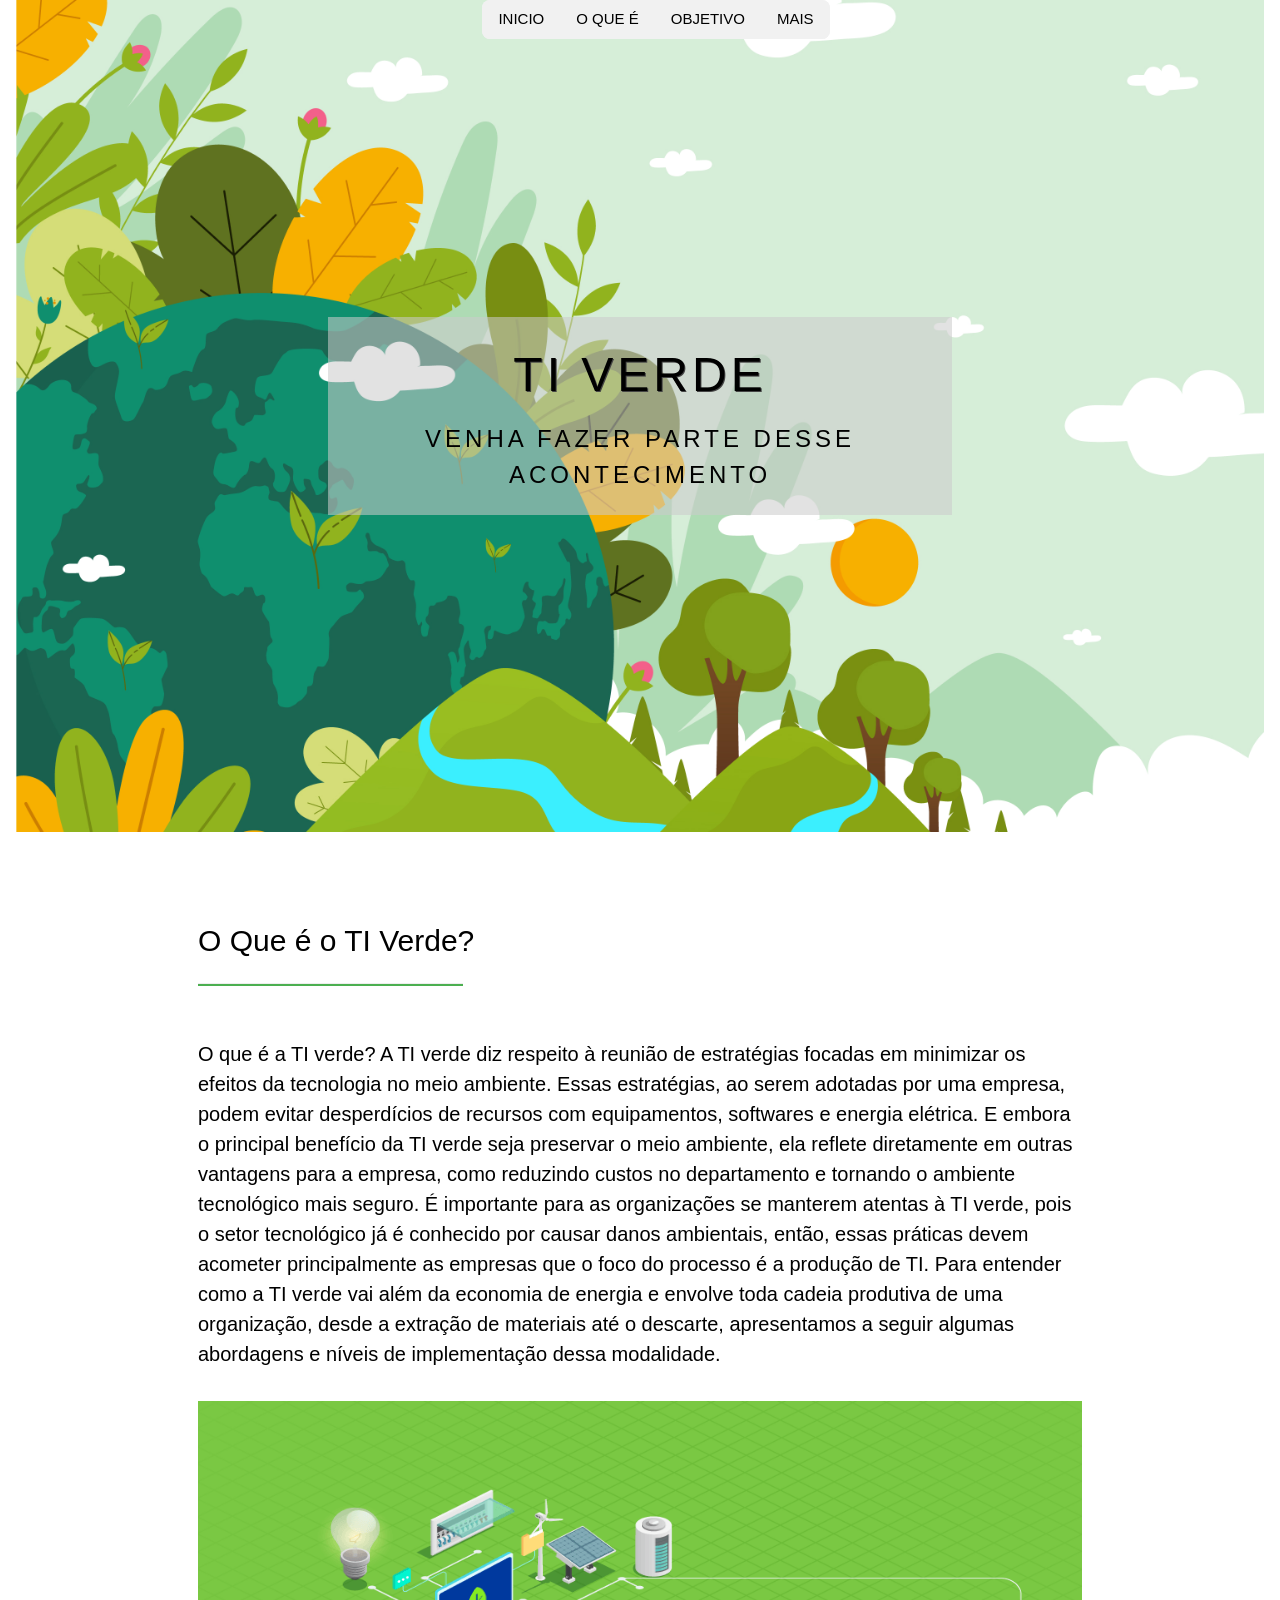
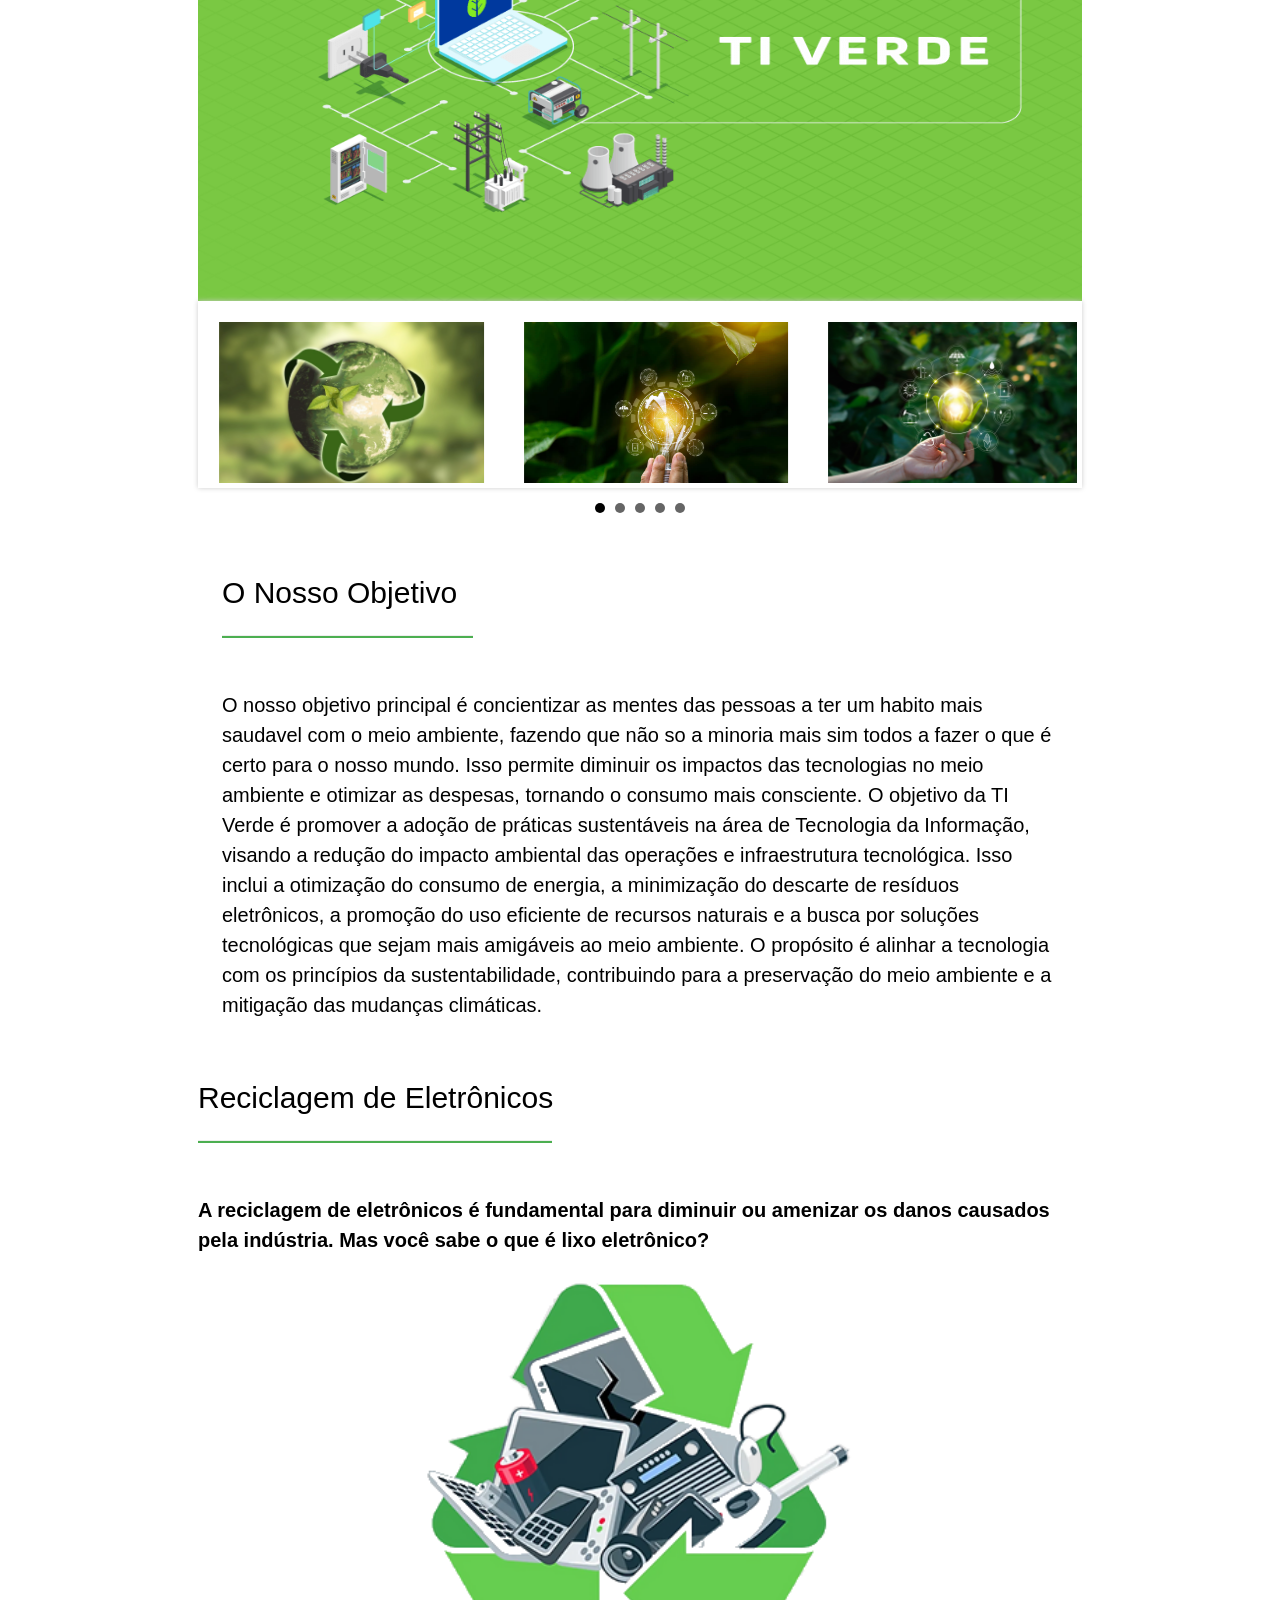
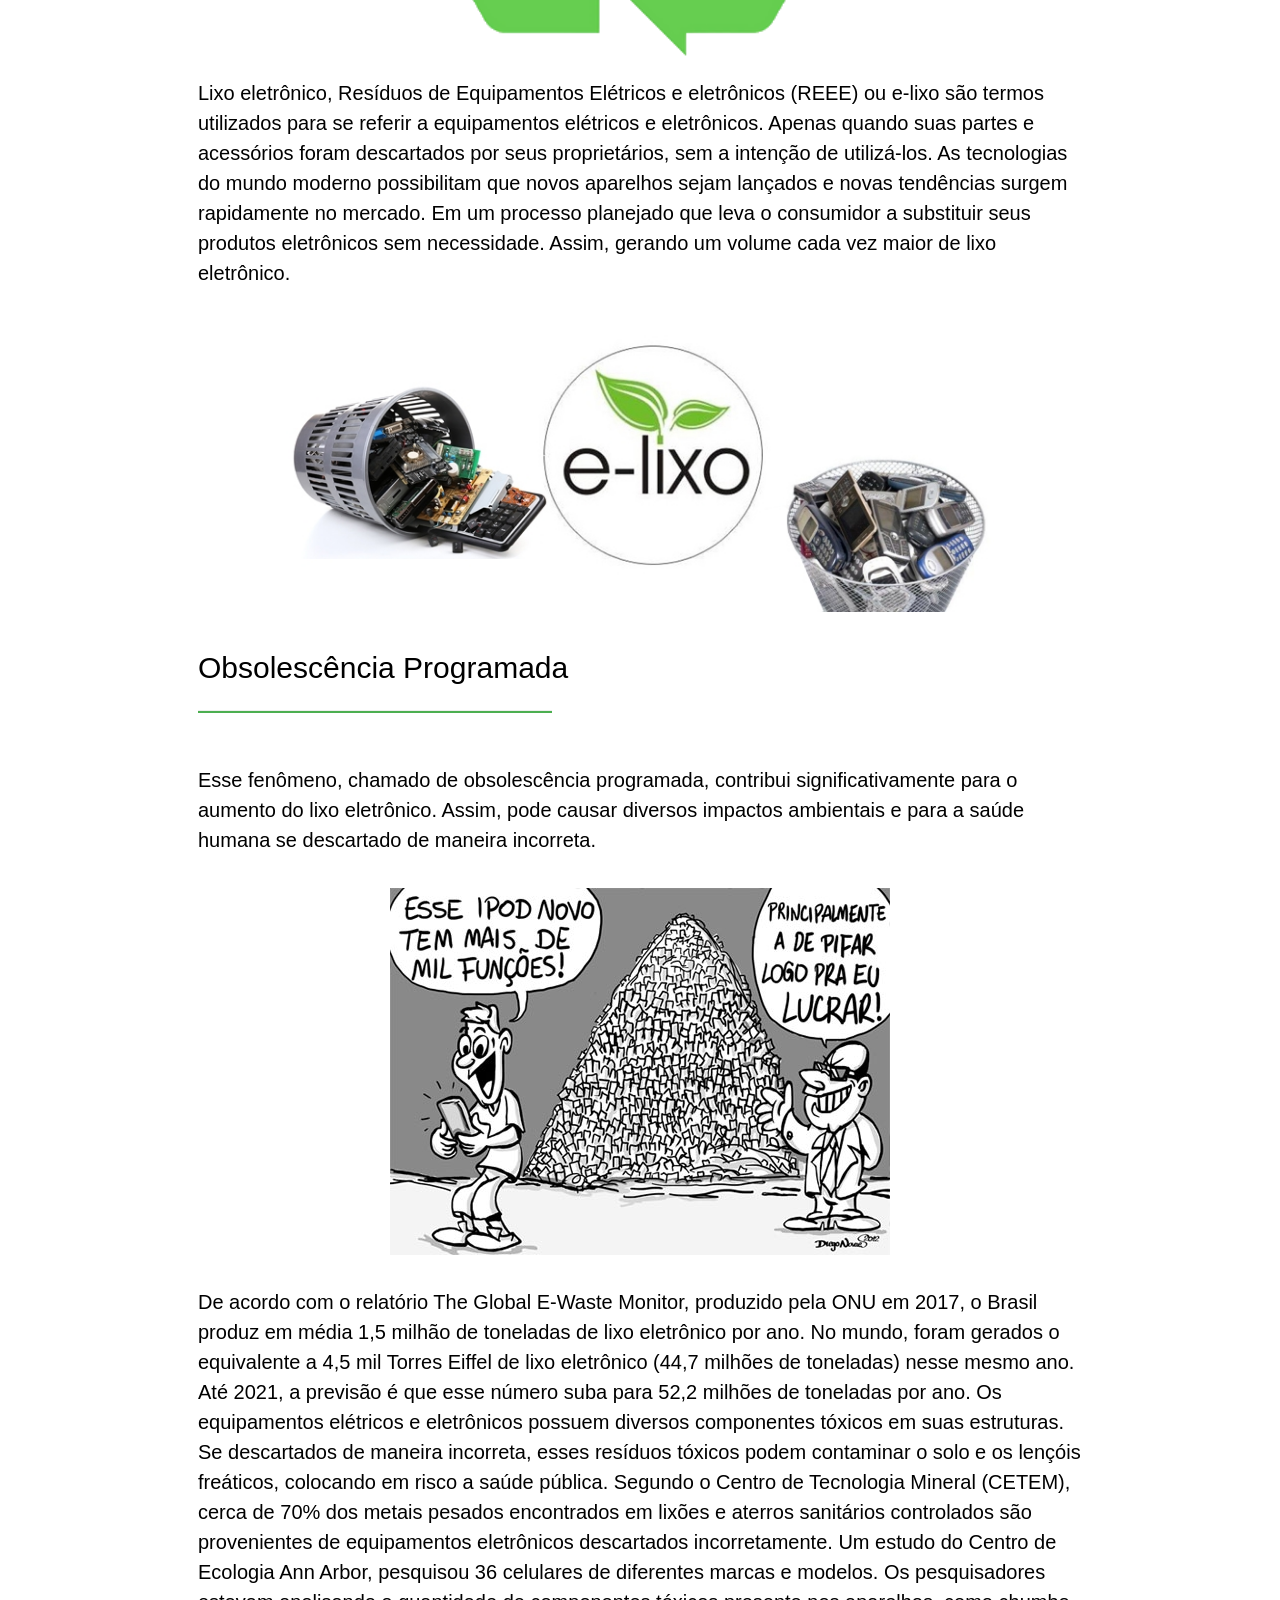
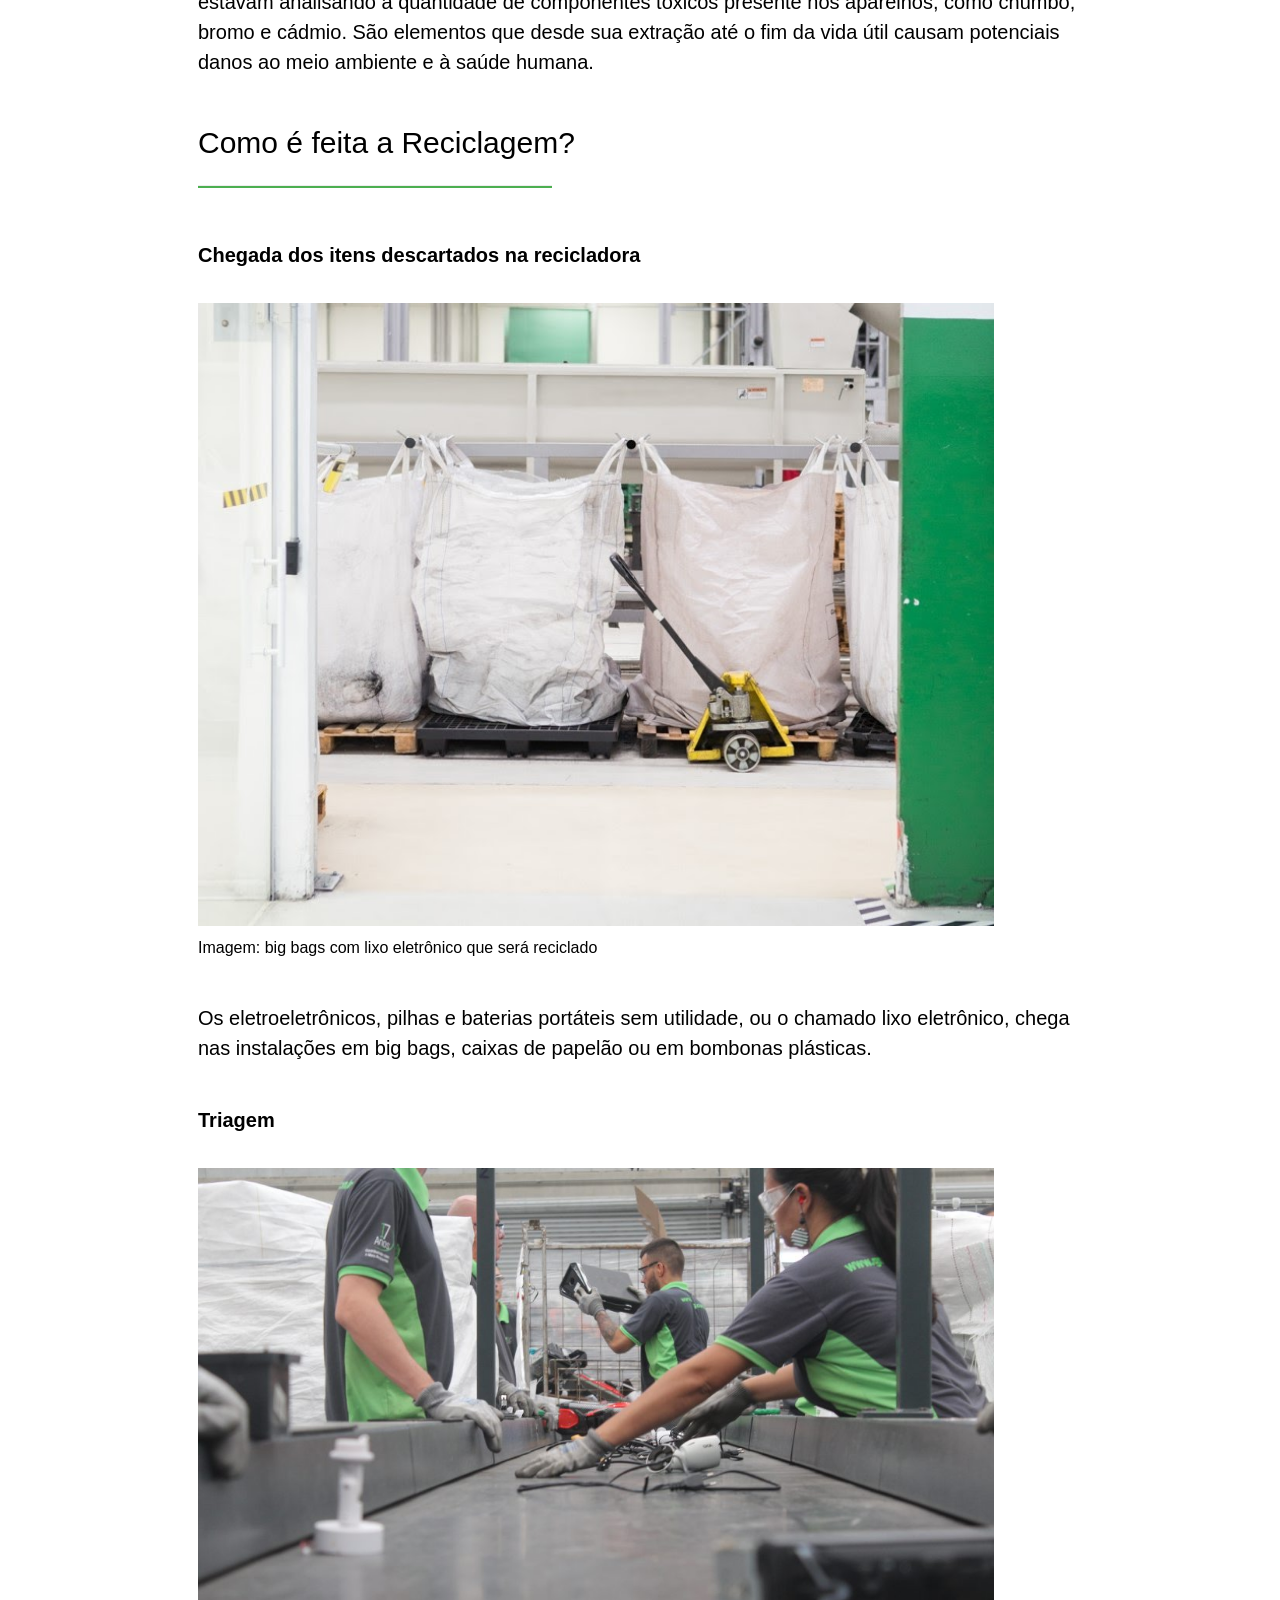
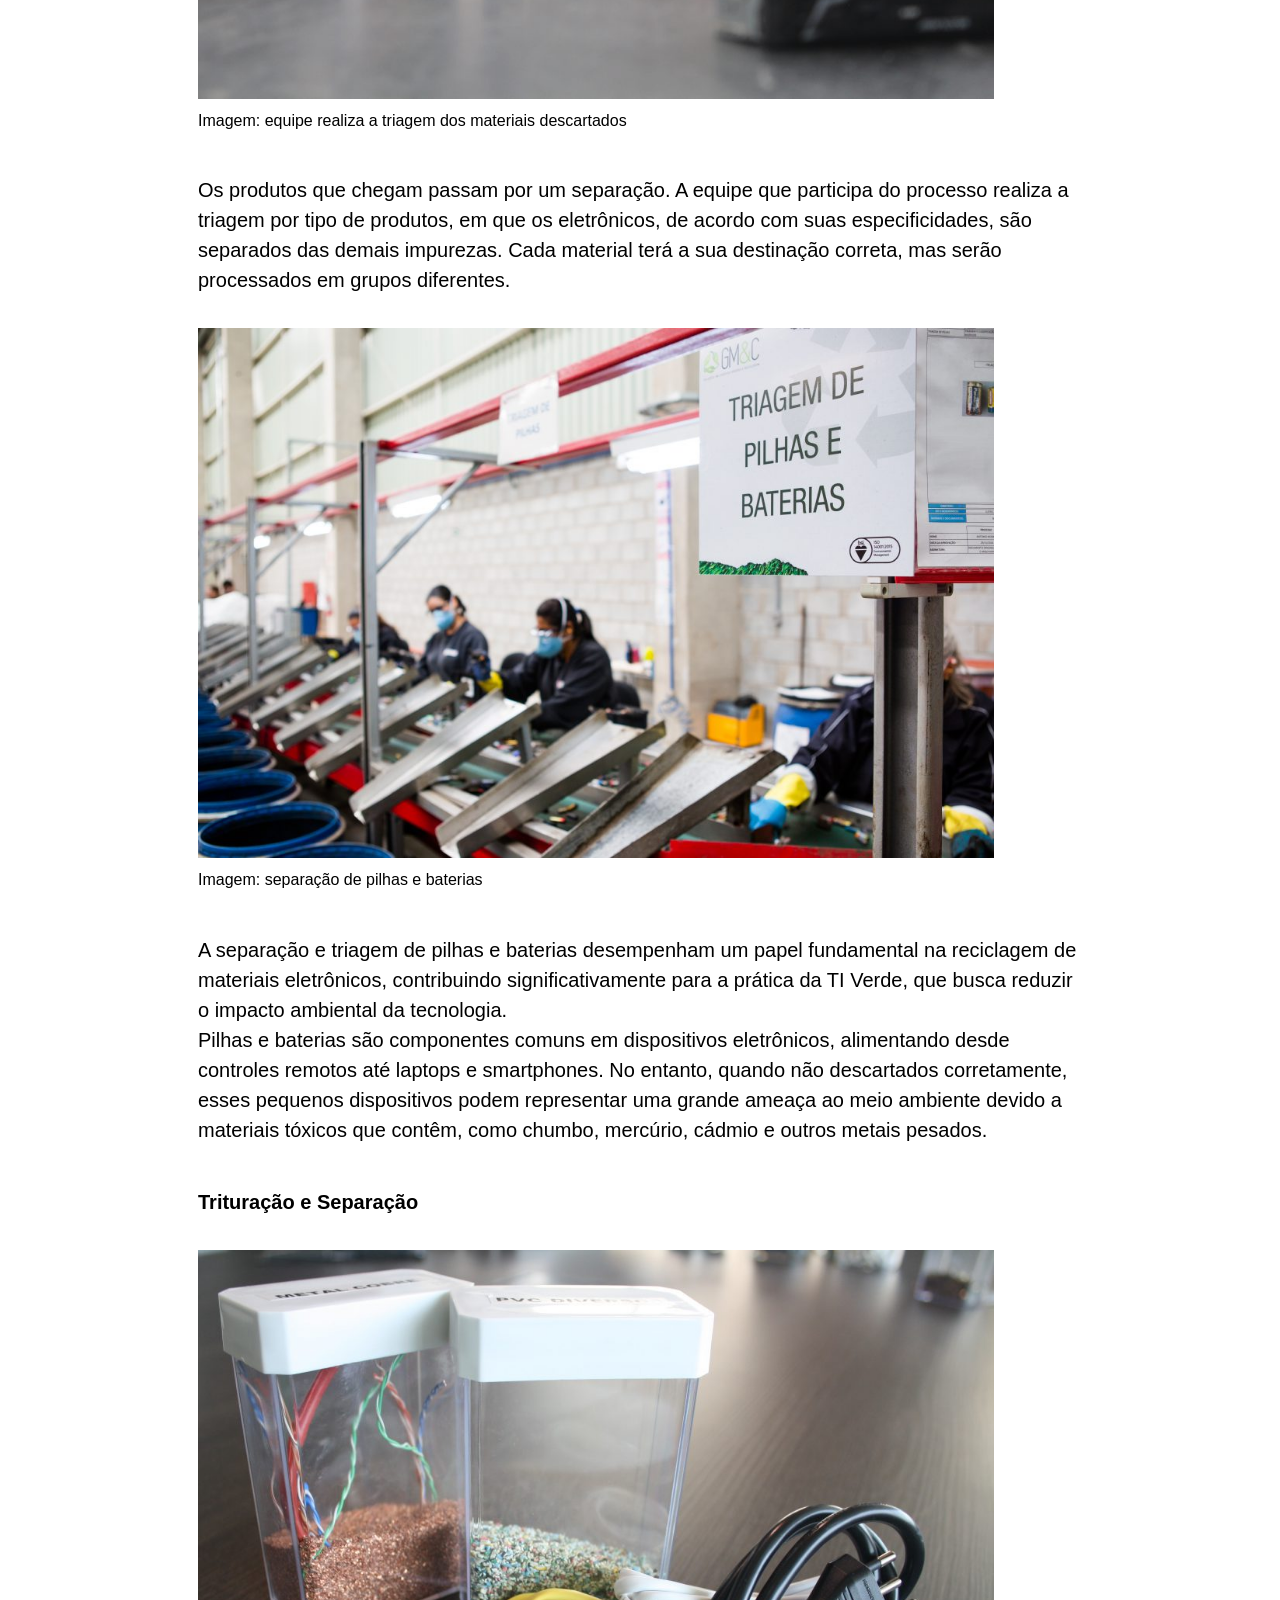
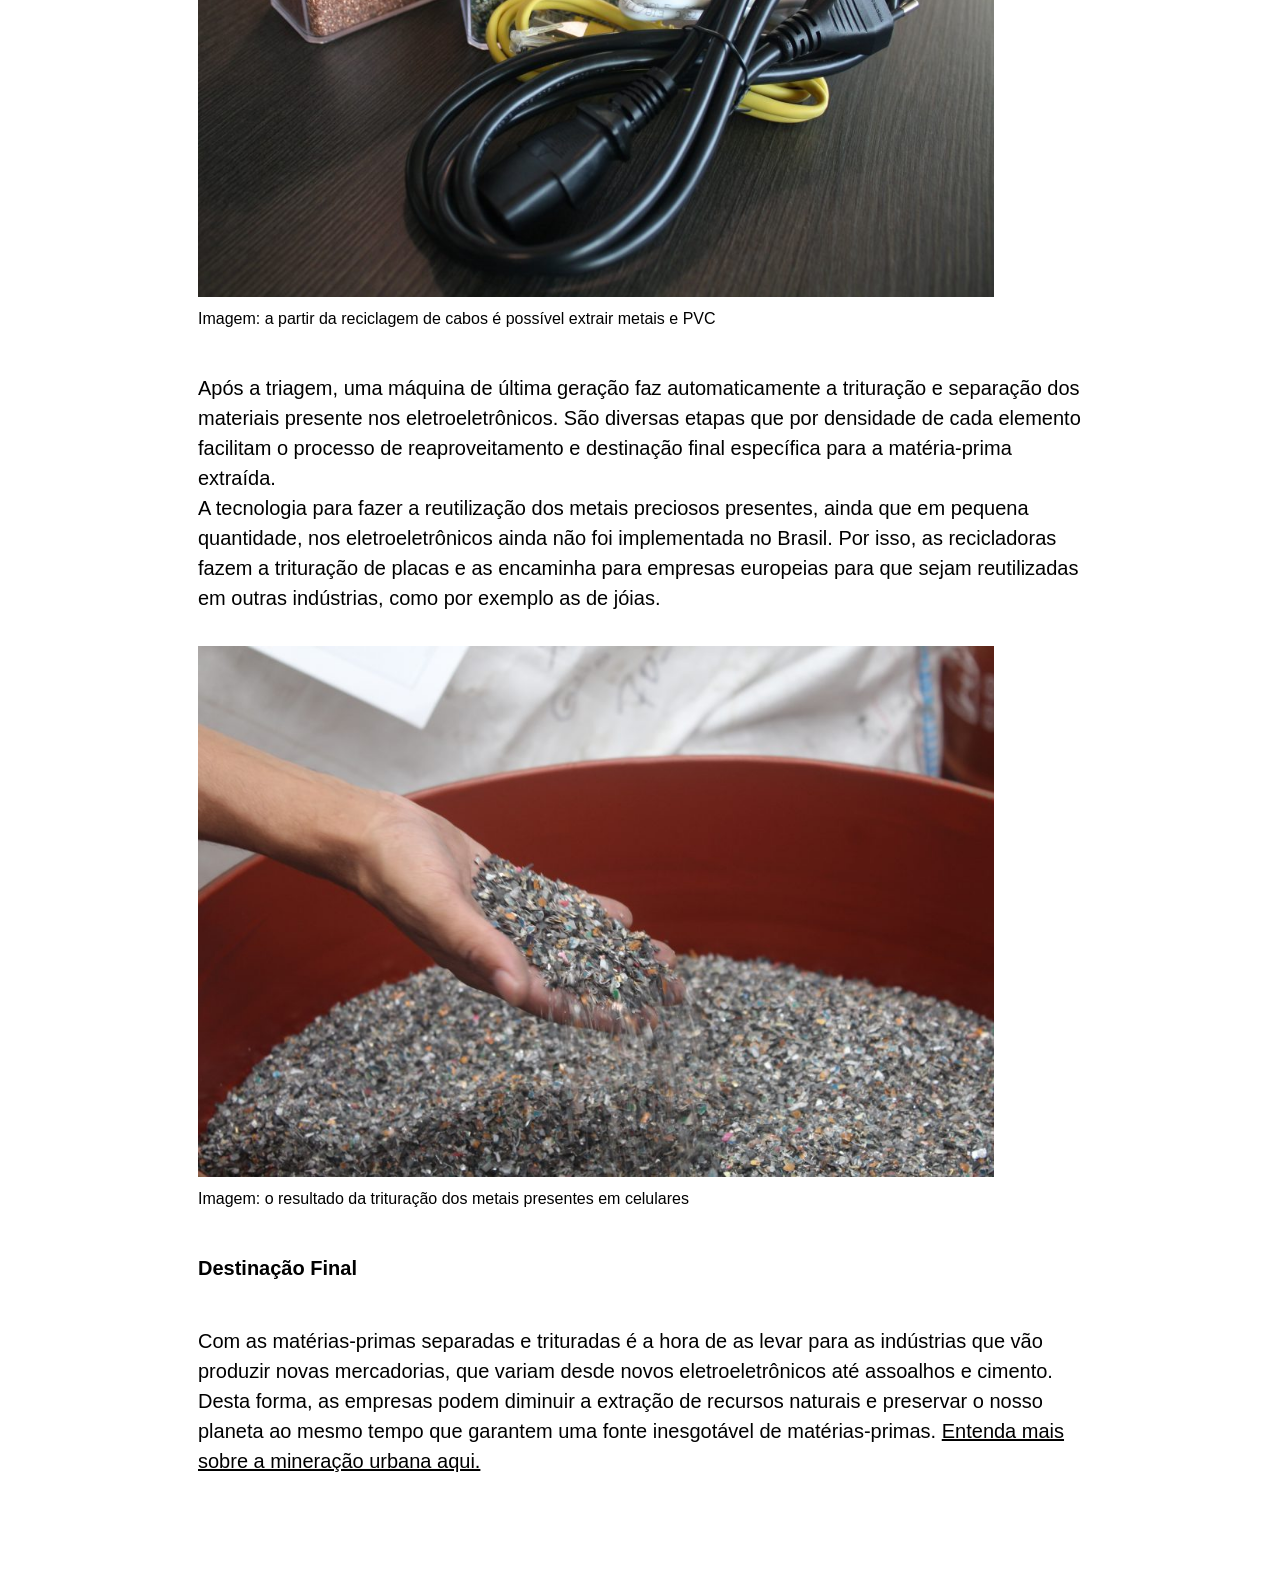
==== index.html @ 2bd400c5 "Add files via upload" ====
<!DOCTYPE html>
<html lang="en">

<head>
  <meta charset="UTF-8">
  <meta name="viewport" content="width=device-width, initial-scale=1.0">
  <link rel="stylesheet" href="https://www.w3schools.com/w3css/4/w3.css">
  <link rel="shortcut icon" href="favicon.ico" type="image/x-icon">
  <link rel="stylesheet" href="slide2.css">
  <link rel="stylesheet" href="slide1.css">
  <title>TI Verde</title>
</head>

<body class="w3-container ">
  <!-- Header -->
  <header class="w3-display-container w3-content w3-center" style="max-width:1500px;">
    <img class="w3-image" src="cu.jpg" alt="Me" width="1500" height="600">
    <div class="w3-display-middle w3-padding-large  w3-wide w3-text-black w3-center"
      style="background-color: #cccccc8f;">
      <h1 class="w3-hide-medium w3-hide-small w3-xxxlarge" style="text-shadow: 1px 1px 0 #444;">TI VERDE</h1>
      <h3 class="w3-hide-medium w3-hide-small">VENHA FAZER PARTE DESSE ACONTECIMENTO</h3>
    </div>

  </header>
  <div class="w3-top w3-center">
    <div class="w3-bar w3-light-grey w3-round-large">
      <a href="#" class="w3-bar-item w3-button">INICIO</a>
      <a href="#info" class="w3-bar-item w3-button">O QUE É </a>
      <a href="#objetivo" class="w3-bar-item w3-button">OBJETIVO</a>
      <a href="#mais" class="w3-bar-item w3-button">MAIS</a>
    </div>
  </div>

  

  <div class="w3-content w3-padding-large w3-margin-top" id="info">

    <!-- Contact -->
    <div class=" w3-padding-large w3-padding-32 w3-margin-top" id="contact">
      <h2 class="">O Que é o TI Verde?</h2>
      <hr style="width: 30%; height: 2px;" class="w3-green "><br>
      <h4>O que é a TI verde? A TI verde diz respeito à reunião de estratégias focadas em minimizar os efeitos da
        tecnologia no meio ambiente. Essas estratégias, ao serem adotadas por uma empresa, podem evitar desperdícios
        de recursos com equipamentos, softwares e energia elétrica.
        E embora o principal benefício da TI verde seja preservar o meio ambiente, ela reflete diretamente em outras
        vantagens para a empresa, como reduzindo custos no departamento e tornando o ambiente tecnológico mais seguro.
        É importante para as organizações se manterem atentas à TI verde, pois o setor tecnológico já é conhecido por
        causar danos ambientais, então, essas práticas devem acometer principalmente as empresas que o foco do processo
        é a produção de TI.
        Para entender como a TI verde vai além da economia de energia e envolve toda cadeia produtiva de uma
        organização,
        desde a extração de materiais até o descarte, apresentamos a seguir algumas abordagens e níveis de implementação
        dessa modalidade.</h4>
      <br>
      <img src="ti verde2.png" width="884" height="500" alt="">

      <link href="slide2.css" rel="stylesheet" />

      <ul class="bxslider w3-margin w3-light-grey w3-center">
        <li><img src="IMG1.jpeg" /></li>
        <li><img src="IMG2.jpg" /></li>
        <li><img src="IMG3.jpg" /></li>
        <li><img src="IMG4.jpg" /></li>
        <li><img src="IMG5.jpg" /></li>
      </ul>

      <!-- jQuery library -->
      <script src="slide4.js"></script>
      <!-- bxSlider Javascript file -->
      <script src="slide3.js"></script>
      <script>
        $(document).ready(function () {
          $('.bxslider').bxSlider({
            mode: 'horizontal',
            moveSlides: 1,
            slideMargin: 40,
            infiniteLoop: true,
            slideWidth: 660,
            minSlides: 3,
            maxSlides: 3,
            speed: 800,
          });
        });
      </script>

      <div class="w3-content w3-padding-large w3-margin-top" id="objetivo">
        <h2 class="">O Nosso Objetivo</h2>
        <hr style="width: 30%; height: 2px;" class="w3-green "><br>
        <h4>O nosso objetivo principal é concientizar as mentes das pessoas a ter um habito mais saudavel com o
          meio ambiente, fazendo que não so a minoria mais sim todos a fazer o que é certo para o nosso mundo.
          Isso permite diminuir os impactos das tecnologias no meio ambiente e otimizar as despesas, tornando o consumo
          mais
          consciente.
          O objetivo da TI Verde é promover a adoção de práticas sustentáveis na área de Tecnologia da Informação,
          visando a redução
          do impacto ambiental das operações e infraestrutura tecnológica. Isso inclui a otimização do consumo de
          energia, a minimização do
          descarte de resíduos eletrônicos, a promoção do uso eficiente de recursos naturais e a busca por soluções
          tecnológicas que sejam
          mais amigáveis ao meio ambiente. O propósito é alinhar a tecnologia com os princípios da sustentabilidade,
          contribuindo para a
          preservação do meio ambiente e a mitigação das mudanças climáticas.</h4>

      </div>
      <br>
      <!--Reciclagem de Equipamentos Eletrônicos-->
      <div id="mais">
        <h2>Reciclagem de Eletrônicos</h2>
        <hr style="width: 40%; height: 2px;" class="w3-green "><br>
        <h4 style="font-weight:bold;">A reciclagem de eletrônicos é fundamental para diminuir ou amenizar os danos
          causados pela indústria. Mas você sabe o que é lixo eletrônico?</h4>
        <div class="w3-center">
          <img src="reciclagem.png" alt="" height="50%" width="50%">
        </div>
        <h4>Lixo eletrônico, Resíduos de Equipamentos Elétricos e eletrônicos (REEE) ou e-lixo são termos utilizados
          para se referir a
          equipamentos elétricos e eletrônicos. Apenas quando suas partes e acessórios foram descartados por seus
          proprietários, sem a
          intenção de utilizá-los.

          As tecnologias do mundo moderno possibilitam que novos aparelhos sejam lançados e novas tendências surgem
          rapidamente no mercado.
          Em um processo planejado que leva o consumidor a substituir seus produtos eletrônicos sem necessidade. Assim,
          gerando um volume
          cada vez maior de lixo eletrônico.</h4><br>
        <div class="w3-center">
          <img src="elixo.jpg" alt="" height="80%" width="80%">
        </div>
      </div> <br>
      <!--Obsolescência Programada-->
      <div>
        <h2>Obsolescência Programada</h2>
        <hr style="width: 40%; height: 2px;" class="w3-green "><br>
        <h4>Esse fenômeno, chamado de obsolescência programada, contribui significativamente para o aumento do lixo
          eletrônico.
          Assim, pode causar diversos impactos ambientais e para a saúde humana se descartado de maneira incorreta. <br>
        </h4> <br>
        <div class="w3-center">
          <img src="obsolecencia.jpg" alt=""><br>
        </div><br>
        <h4>De acordo com o relatório The Global E-Waste Monitor, produzido pela ONU em 2017, o Brasil produz em média
          1,5 milhão
          de toneladas de lixo eletrônico por ano. No mundo, foram gerados o equivalente a 4,5 mil Torres Eiffel de lixo
          eletrônico
          (44,7 milhões de toneladas) nesse mesmo ano. Até 2021, a previsão é que esse número suba para 52,2 milhões de
          toneladas por ano.

          Os equipamentos elétricos e eletrônicos possuem diversos componentes tóxicos em suas estruturas. Se
          descartados de maneira
          incorreta, esses resíduos tóxicos podem contaminar o solo e os lençóis freáticos, colocando em risco a saúde
          pública.
          Segundo o Centro de Tecnologia Mineral (CETEM), cerca de 70% dos metais pesados encontrados em lixões e
          aterros sanitários
          controlados são provenientes de equipamentos eletrônicos descartados incorretamente.

          Um estudo do Centro de Ecologia Ann Arbor, pesquisou 36 celulares de diferentes marcas e modelos. Os
          pesquisadores estavam
          analisando a quantidade de componentes tóxicos presente nos aparelhos, como chumbo, bromo e cádmio. São
          elementos que desde
          sua extração até o fim da vida útil causam potenciais danos ao meio ambiente e à saúde humana.</h4>
      </div> <br>
      <!---->
      <div class="">
        <h2>Como é feita a Reciclagem?</h2>
        <hr style="width: 40%; height: 2px;" class="w3-green "><br>
        <div class="">
          <h4 style="font-weight: bold;">Chegada dos itens descartados na recicladora</h4><br>
          <img src="png1.jpg" alt="" height="90%" width="90%">
          <h6>Imagem: big bags com lixo eletrônico que será reciclado</h6><br>
          <h4>Os eletroeletrônicos, pilhas e baterias portáteis sem utilidade, ou o chamado lixo eletrônico, chega nas
            instalações
            em big bags, caixas de papelão ou em bombonas plásticas.</h4>
        </div> <br>
        <div class="">
          <h4 style="font-weight: bold;">Triagem</h4><br>
          <img src="png2.jpg" alt="" height="90%" width="90%">
          <h6>Imagem: equipe realiza a triagem dos materiais descartados</h6><br>
          <h4>Os produtos que chegam passam por um separação. A equipe que participa do processo realiza a triagem por
            tipo de produtos,
            em que os eletrônicos, de acordo com suas especificidades, são separados das demais impurezas. Cada material
            terá a sua
            destinação correta, mas serão processados em grupos diferentes. </h4><br>
          <img src="png3.jpg" alt="" height="90%" width="90%">
          <h6>Imagem: separação de pilhas e baterias</h6><br>
          <h4>A separação e triagem de pilhas e baterias desempenham um papel fundamental na reciclagem de materiais
            eletrônicos,
            contribuindo significativamente para a prática da TI Verde, que busca reduzir o impacto ambiental da
            tecnologia. <br>

            Pilhas e baterias são componentes comuns em dispositivos eletrônicos, alimentando desde controles remotos
            até laptops
            e smartphones. No entanto, quando não descartados corretamente, esses pequenos dispositivos podem
            representar uma grande
            ameaça ao meio ambiente devido a materiais tóxicos que contêm, como chumbo, mercúrio, cádmio e outros metais
            pesados.</h4><br>
        </div>
        <div>
          <h4 style="font-weight: bold;">Trituração e Separação </h4><br>
          <img src="png4.jpg" alt="" height="90%" width="90%">
          <h6>Imagem: a partir da reciclagem de cabos é possível extrair metais e PVC</h6><br>
          <h4>Após a triagem, uma máquina de última geração faz automaticamente a trituração e separação dos materiais
            presente nos eletroeletrônicos.
            São diversas etapas que por densidade de cada elemento facilitam o processo de reaproveitamento e destinação
            final específica para a
            matéria-prima extraída. <br>  

            A tecnologia para fazer a reutilização dos metais preciosos presentes, ainda que em pequena quantidade, nos
            eletroeletrônicos ainda
            não foi implementada no Brasil. Por isso, as recicladoras fazem a trituração de placas e as encaminha para
            empresas europeias para
            que sejam reutilizadas em outras indústrias, como por exemplo as de jóias. </h4><br>
          <img src="png5.jpg" alt="" height="90%" width="90%">
          <h6>Imagem: o resultado da trituração dos metais presentes em celulares</h6><br>
          <h4 style="font-weight: bold;">Destinação Final</h4><br>
          <h4>Com as matérias-primas separadas e trituradas é a hora de as levar para as indústrias que vão produzir
            novas mercadorias, que variam
            desde novos eletroeletrônicos até assoalhos e cimento.
            Desta forma, as empresas podem diminuir a extração de recursos naturais e preservar o nosso planeta ao mesmo
            tempo que garantem
            uma fonte inesgotável de matérias-primas. <a href="https://greeneletron.org.br/blog/o-que-e-a-mineracao-urbana/">Entenda mais sobre a mineração urbana aqui.</a> </h4><br>
        </div>
      </div><br>

      <div>
        
      </div>
      <!--Site em Construção-->


      <div vw class="enabled">
        <div vw-access-button class="active"></div>
        <div vw-plugin-wrapper>
          <div class="vw-plugin-top-wrapper"></div>
        </div>
      </div>
      <script src="https://vlibras.gov.br/app/vlibras-plugin.js"></script>
      <script>
        new window.VLibras.Widget('https://vlibras.gov.br/app');
      </script>


</body>

</html>
---- slide2.css ----
.bx-wrapper{position:relative;margin-bottom:60px;padding:0;-ms-touch-action:pan-y;touch-action:pan-y;-moz-box-shadow:0 0 5px #ccc;-webkit-box-shadow:0 0 5px #ccc;box-shadow:0 0 5px #ccc;border:5px solid #fff;background:#fff}.bx-wrapper img{max-width:100%;display:block}.bxslider{margin:0;padding:0;-webkit-perspective:1000}ul.bxslider{list-style:none}.bx-viewport{-webkit-transform:translateZ(0)}.bx-wrapper .bx-controls-auto,.bx-wrapper .bx-pager{position:absolute;bottom:-30px;width:100%}.bx-wrapper .bx-loading{min-height:50px;background:url(images/bx_loader.gif) center center no-repeat #fff;height:100%;width:100%;position:absolute;top:0;left:0;z-index:2000}.bx-wrapper .bx-pager{text-align:center;font-size:.85em;font-family:Arial;font-weight:700;color:#666;padding-top:20px}.bx-wrapper .bx-pager.bx-default-pager a{background:#666;text-indent:-9999px;display:block;width:10px;height:10px;margin:0 5px;outline:0;-moz-border-radius:5px;-webkit-border-radius:5px;border-radius:5px}.bx-wrapper .bx-pager.bx-default-pager a.active,.bx-wrapper .bx-pager.bx-default-pager a:focus,.bx-wrapper .bx-pager.bx-default-pager a:hover{background:#000}.bx-wrapper .bx-controls-auto .bx-controls-auto-item,.bx-wrapper .bx-pager-item{display:inline-block;vertical-align:bottom}.bx-wrapper .bx-pager-item{font-size:0;line-height:0}.bx-wrapper .bx-prev{left:10px;background:url(images/controls.png) 0 -32px no-repeat}.bx-wrapper .bx-prev:focus,.bx-wrapper .bx-prev:hover{background-position:0 0}.bx-wrapper .bx-next{right:10px;background:url(images/controls.png) -43px -32px no-repeat}.bx-wrapper .bx-next:focus,.bx-wrapper .bx-next:hover{background-position:-43px 0}.bx-wrapper .bx-controls-direction a{position:absolute;top:50%;margin-top:-16px;outline:0;width:32px;height:32px;text-indent:-9999px;z-index:9999}.bx-wrapper .bx-controls-direction a.disabled{display:none}.bx-wrapper .bx-controls-auto{text-align:center}.bx-wrapper .bx-controls-auto .bx-start{display:block;text-indent:-9999px;width:10px;height:11px;outline:0;background:url(images/controls.png) -86px -11px no-repeat;margin:0 3px}.bx-wrapper .bx-controls-auto .bx-start.active,.bx-wrapper .bx-controls-auto .bx-start:focus,.bx-wrapper .bx-controls-auto .bx-start:hover{background-position:-86px 0}.bx-wrapper .bx-controls-auto .bx-stop{display:block;text-indent:-9999px;width:9px;height:11px;outline:0;background:url(images/controls.png) -86px -44px no-repeat;margin:0 3px}.bx-wrapper .bx-controls-auto .bx-stop.active,.bx-wrapper .bx-controls-auto .bx-stop:focus,.bx-wrapper .bx-controls-auto .bx-stop:hover{background-position:-86px -33px}.bx-wrapper .bx-controls.bx-has-controls-auto.bx-has-pager .bx-pager{text-align:left;width:80%}.bx-wrapper .bx-controls.bx-has-controls-auto.bx-has-pager .bx-controls-auto{right:0;width:35px}.bx-wrapper .bx-caption{position:absolute;bottom:0;left:0;background:#666;background:rgba(80,80,80,.75);width:100%}.bx-wrapper .bx-caption span{color:#fff;font-family:Arial;display:block;font-size:.85em;padding:10px}
---- slide1.css ----
.bx-wrapper {
  position: relative;
  margin-bottom: 60px;
  padding: 0;
  *zoom: 1;
  -ms-touch-action: pan-y;
  touch-action: pan-y;
}
.bx-wrapper img {
  max-width: 100%;
  display: block;
}
.bxslider {
  margin: 0;
  padding: 0;
  /*fix flickering when used background-image instead of <img> (on Chrome)*/
  -webkit-perspective: 1000;
}
ul.bxslider {
  list-style: none;
}
.bx-viewport {
  /* fix other elements on the page moving (in Chrome) */
  -webkit-transform: translateZ(0);
}
/** THEME
===================================*/
.bx-wrapper {
  -moz-box-shadow: 0 0 5px #ccc;
  -webkit-box-shadow: 0 0 5px #ccc;
  box-shadow: 0 0 5px #ccc;
  border: 5px solid #fff;
  background: #fff;
}
.bx-wrapper .bx-pager,
.bx-wrapper .bx-controls-auto {
  position: absolute;
  bottom: -30px;
  width: 100%;
}
/* LOADER */
.bx-wrapper .bx-loading {
  min-height: 50px;
  background: url('images/bx_loader.gif') center center no-repeat #ffffff;
  height: 100%;
  width: 100%;
  position: absolute;
  top: 0;
  left: 0;
  z-index: 2000;
}
/* PAGER */
.bx-wrapper .bx-pager {
  text-align: center;
  font-size: .85em;
  font-family: Arial;
  font-weight: bold;
  color: #666;
  padding-top: 20px;
}
.bx-wrapper .bx-pager.bx-default-pager a {
  background: #666;
  text-indent: -9999px;
  display: block;
  width: 10px;
  height: 10px;
  margin: 0 5px;
  outline: 0;
  -moz-border-radius: 5px;
  -webkit-border-radius: 5px;
  border-radius: 5px;
}
.bx-wrapper .bx-pager.bx-default-pager a:hover,
.bx-wrapper .bx-pager.bx-default-pager a.active,
.bx-wrapper .bx-pager.bx-default-pager a:focus {
  background: #000;
}
.bx-wrapper .bx-pager-item,
.bx-wrapper .bx-controls-auto .bx-controls-auto-item {
  display: inline-block;
  vertical-align: bottom;
  *zoom: 1;
  *display: inline;
}
.bx-wrapper .bx-pager-item {
  font-size: 0;
  line-height: 0;
}
/* DIRECTION CONTROLS (NEXT / PREV) */
.bx-wrapper .bx-prev {
  left: 10px;
  background: url('images/controls.png') no-repeat 0 -32px;
}
.bx-wrapper .bx-prev:hover,
.bx-wrapper .bx-prev:focus {
  background-position: 0 0;
}
.bx-wrapper .bx-next {
  right: 10px;
  background: url('images/controls.png') no-repeat -43px -32px;
}
.bx-wrapper .bx-next:hover,
.bx-wrapper .bx-next:focus {
  background-position: -43px 0;
}
.bx-wrapper .bx-controls-direction a {
  position: absolute;
  top: 50%;
  margin-top: -16px;
  outline: 0;
  width: 32px;
  height: 32px;
  text-indent: -9999px;
  z-index: 9999;
}
.bx-wrapper .bx-controls-direction a.disabled {
  display: none;
}
/* AUTO CONTROLS (START / STOP) */
.bx-wrapper .bx-controls-auto {
  text-align: center;
}
.bx-wrapper .bx-controls-auto .bx-start {
  display: block;
  text-indent: -9999px;
  width: 10px;
  height: 11px;
  outline: 0;
  background: url('images/controls.png') -86px -11px no-repeat;
  margin: 0 3px;
}
.bx-wrapper .bx-controls-auto .bx-start:hover,
.bx-wrapper .bx-controls-auto .bx-start.active,
.bx-wrapper .bx-controls-auto .bx-start:focus {
  background-position: -86px 0;
}
.bx-wrapper .bx-controls-auto .bx-stop {
  display: block;
  text-indent: -9999px;
  width: 9px;
  height: 11px;
  outline: 0;
  background: url('images/controls.png') -86px -44px no-repeat;
  margin: 0 3px;
}
.bx-wrapper .bx-controls-auto .bx-stop:hover,
.bx-wrapper .bx-controls-auto .bx-stop.active,
.bx-wrapper .bx-controls-auto .bx-stop:focus {
  background-position: -86px -33px;
}
/* PAGER WITH AUTO-CONTROLS HYBRID LAYOUT */
.bx-wrapper .bx-controls.bx-has-controls-auto.bx-has-pager .bx-pager {
  text-align: left;
  width: 80%;
}
.bx-wrapper .bx-controls.bx-has-controls-auto.bx-has-pager .bx-controls-auto {
  right: 0;
  width: 35px;
}
/* IMAGE CAPTIONS */
.bx-wrapper .bx-caption {
  position: absolute;
  bottom: 0;
  left: 0;
  background: #666;
  background: rgba(80, 80, 80, 0.75);
  width: 100%;
}
.bx-wrapper .bx-caption span {
  color: #fff;
  font-family: Arial;
  display: block;
  font-size: .85em;
  padding: 10px;
}
::-webkit-scrollbar{
  width: 10px;
}
::-webkit-scrollbar-track{
  background: #00a51b;
  border-radius: 30px;
}
::-webkit-scrollbar-thumb{
  background: #a5a5a5;
  border-radius: 30px
}
---- slide2.css ----
.bx-wrapper{position:relative;margin-bottom:60px;padding:0;-ms-touch-action:pan-y;touch-action:pan-y;-moz-box-shadow:0 0 5px #ccc;-webkit-box-shadow:0 0 5px #ccc;box-shadow:0 0 5px #ccc;border:5px solid #fff;background:#fff}.bx-wrapper img{max-width:100%;display:block}.bxslider{margin:0;padding:0;-webkit-perspective:1000}ul.bxslider{list-style:none}.bx-viewport{-webkit-transform:translateZ(0)}.bx-wrapper .bx-controls-auto,.bx-wrapper .bx-pager{position:absolute;bottom:-30px;width:100%}.bx-wrapper .bx-loading{min-height:50px;background:url(images/bx_loader.gif) center center no-repeat #fff;height:100%;width:100%;position:absolute;top:0;left:0;z-index:2000}.bx-wrapper .bx-pager{text-align:center;font-size:.85em;font-family:Arial;font-weight:700;color:#666;padding-top:20px}.bx-wrapper .bx-pager.bx-default-pager a{background:#666;text-indent:-9999px;display:block;width:10px;height:10px;margin:0 5px;outline:0;-moz-border-radius:5px;-webkit-border-radius:5px;border-radius:5px}.bx-wrapper .bx-pager.bx-default-pager a.active,.bx-wrapper .bx-pager.bx-default-pager a:focus,.bx-wrapper .bx-pager.bx-default-pager a:hover{background:#000}.bx-wrapper .bx-controls-auto .bx-controls-auto-item,.bx-wrapper .bx-pager-item{display:inline-block;vertical-align:bottom}.bx-wrapper .bx-pager-item{font-size:0;line-height:0}.bx-wrapper .bx-prev{left:10px;background:url(images/controls.png) 0 -32px no-repeat}.bx-wrapper .bx-prev:focus,.bx-wrapper .bx-prev:hover{background-position:0 0}.bx-wrapper .bx-next{right:10px;background:url(images/controls.png) -43px -32px no-repeat}.bx-wrapper .bx-next:focus,.bx-wrapper .bx-next:hover{background-position:-43px 0}.bx-wrapper .bx-controls-direction a{position:absolute;top:50%;margin-top:-16px;outline:0;width:32px;height:32px;text-indent:-9999px;z-index:9999}.bx-wrapper .bx-controls-direction a.disabled{display:none}.bx-wrapper .bx-controls-auto{text-align:center}.bx-wrapper .bx-controls-auto .bx-start{display:block;text-indent:-9999px;width:10px;height:11px;outline:0;background:url(images/controls.png) -86px -11px no-repeat;margin:0 3px}.bx-wrapper .bx-controls-auto .bx-start.active,.bx-wrapper .bx-controls-auto .bx-start:focus,.bx-wrapper .bx-controls-auto .bx-start:hover{background-position:-86px 0}.bx-wrapper .bx-controls-auto .bx-stop{display:block;text-indent:-9999px;width:9px;height:11px;outline:0;background:url(images/controls.png) -86px -44px no-repeat;margin:0 3px}.bx-wrapper .bx-controls-auto .bx-stop.active,.bx-wrapper .bx-controls-auto .bx-stop:focus,.bx-wrapper .bx-controls-auto .bx-stop:hover{background-position:-86px -33px}.bx-wrapper .bx-controls.bx-has-controls-auto.bx-has-pager .bx-pager{text-align:left;width:80%}.bx-wrapper .bx-controls.bx-has-controls-auto.bx-has-pager .bx-controls-auto{right:0;width:35px}.bx-wrapper .bx-caption{position:absolute;bottom:0;left:0;background:#666;background:rgba(80,80,80,.75);width:100%}.bx-wrapper .bx-caption span{color:#fff;font-family:Arial;display:block;font-size:.85em;padding:10px}
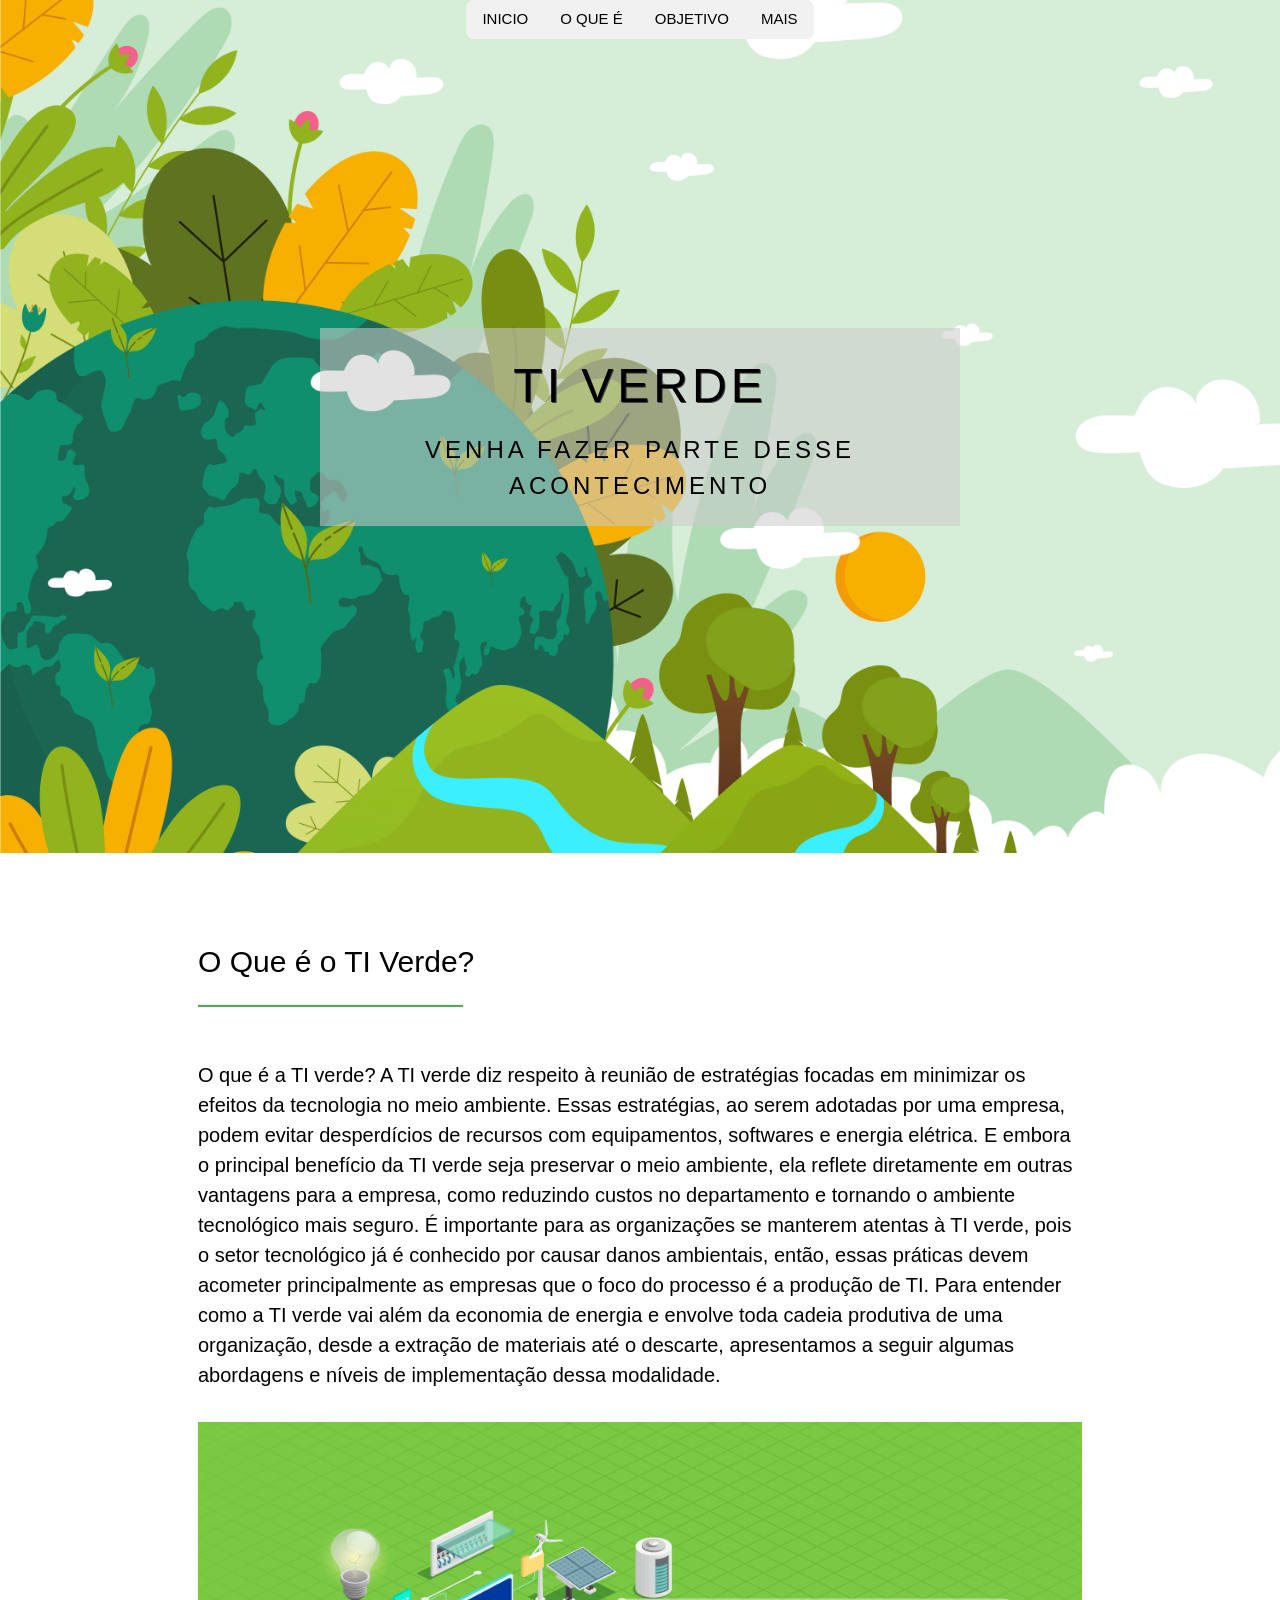
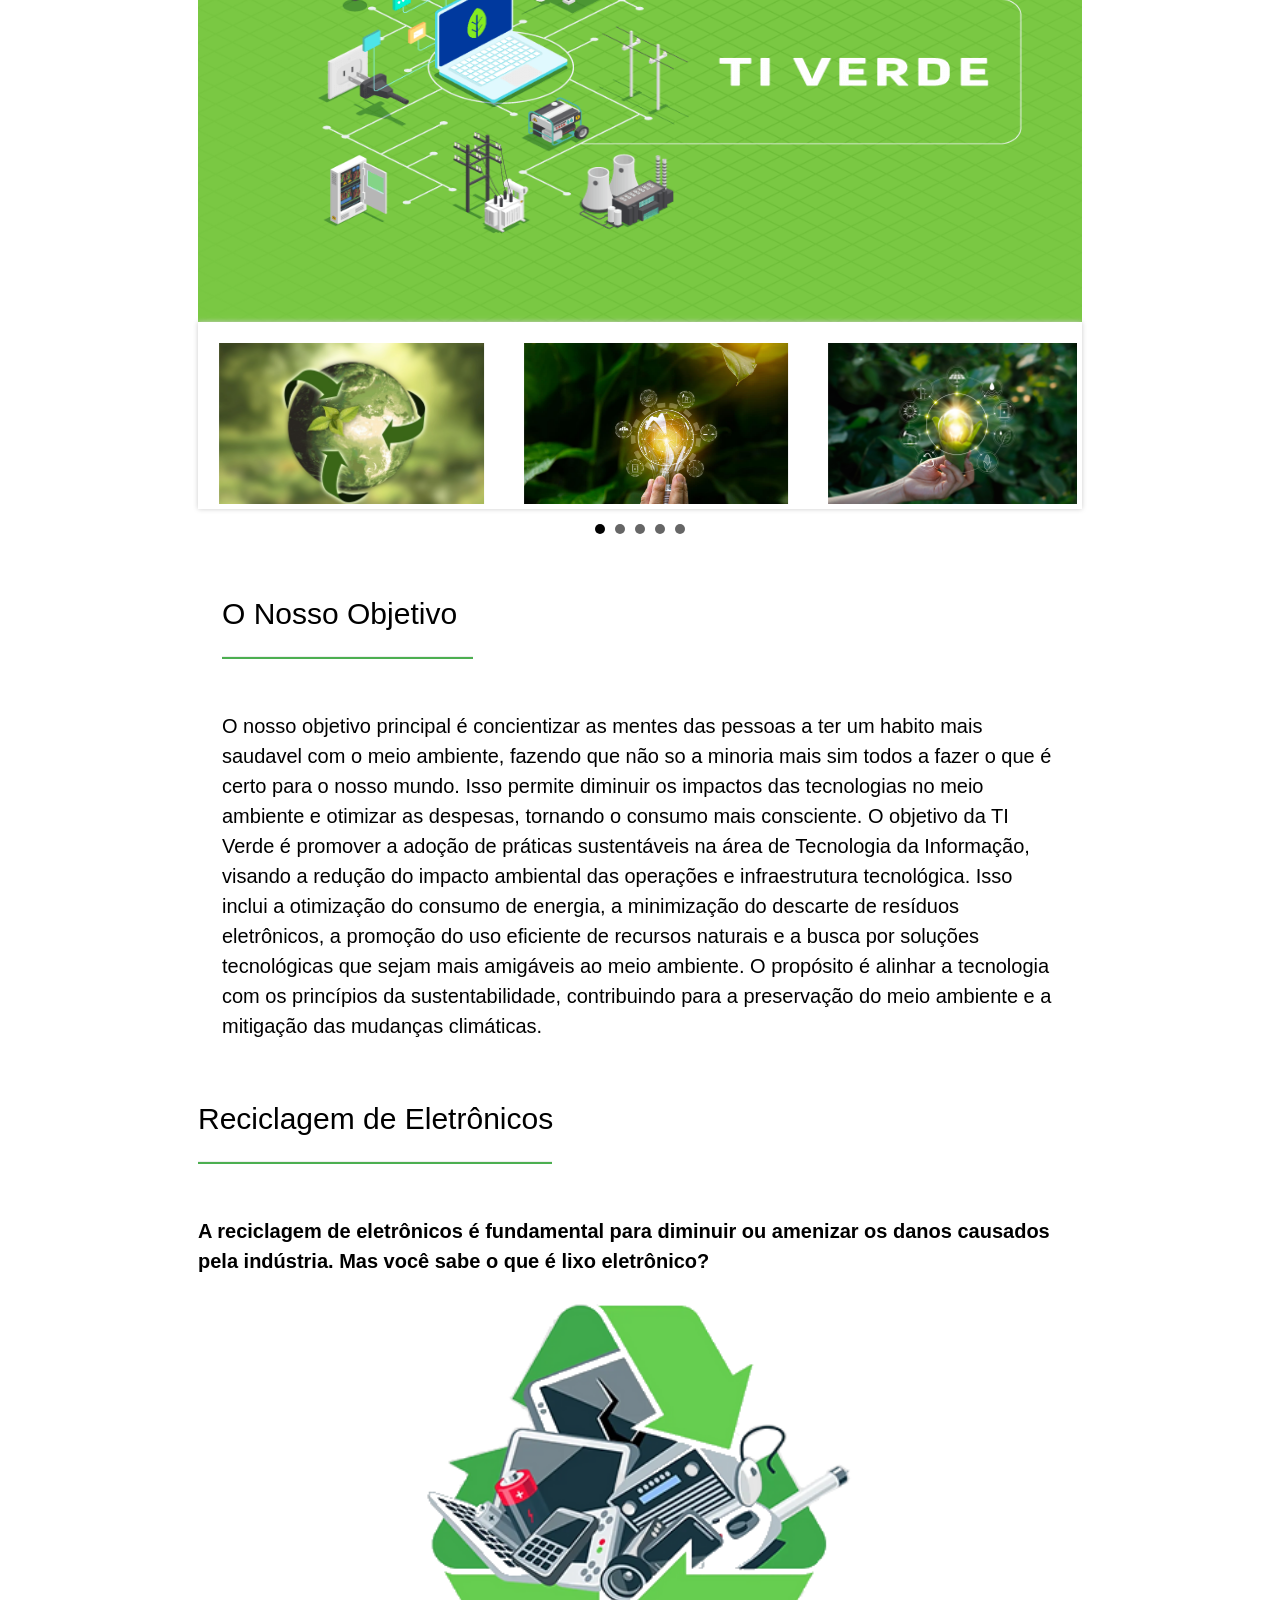
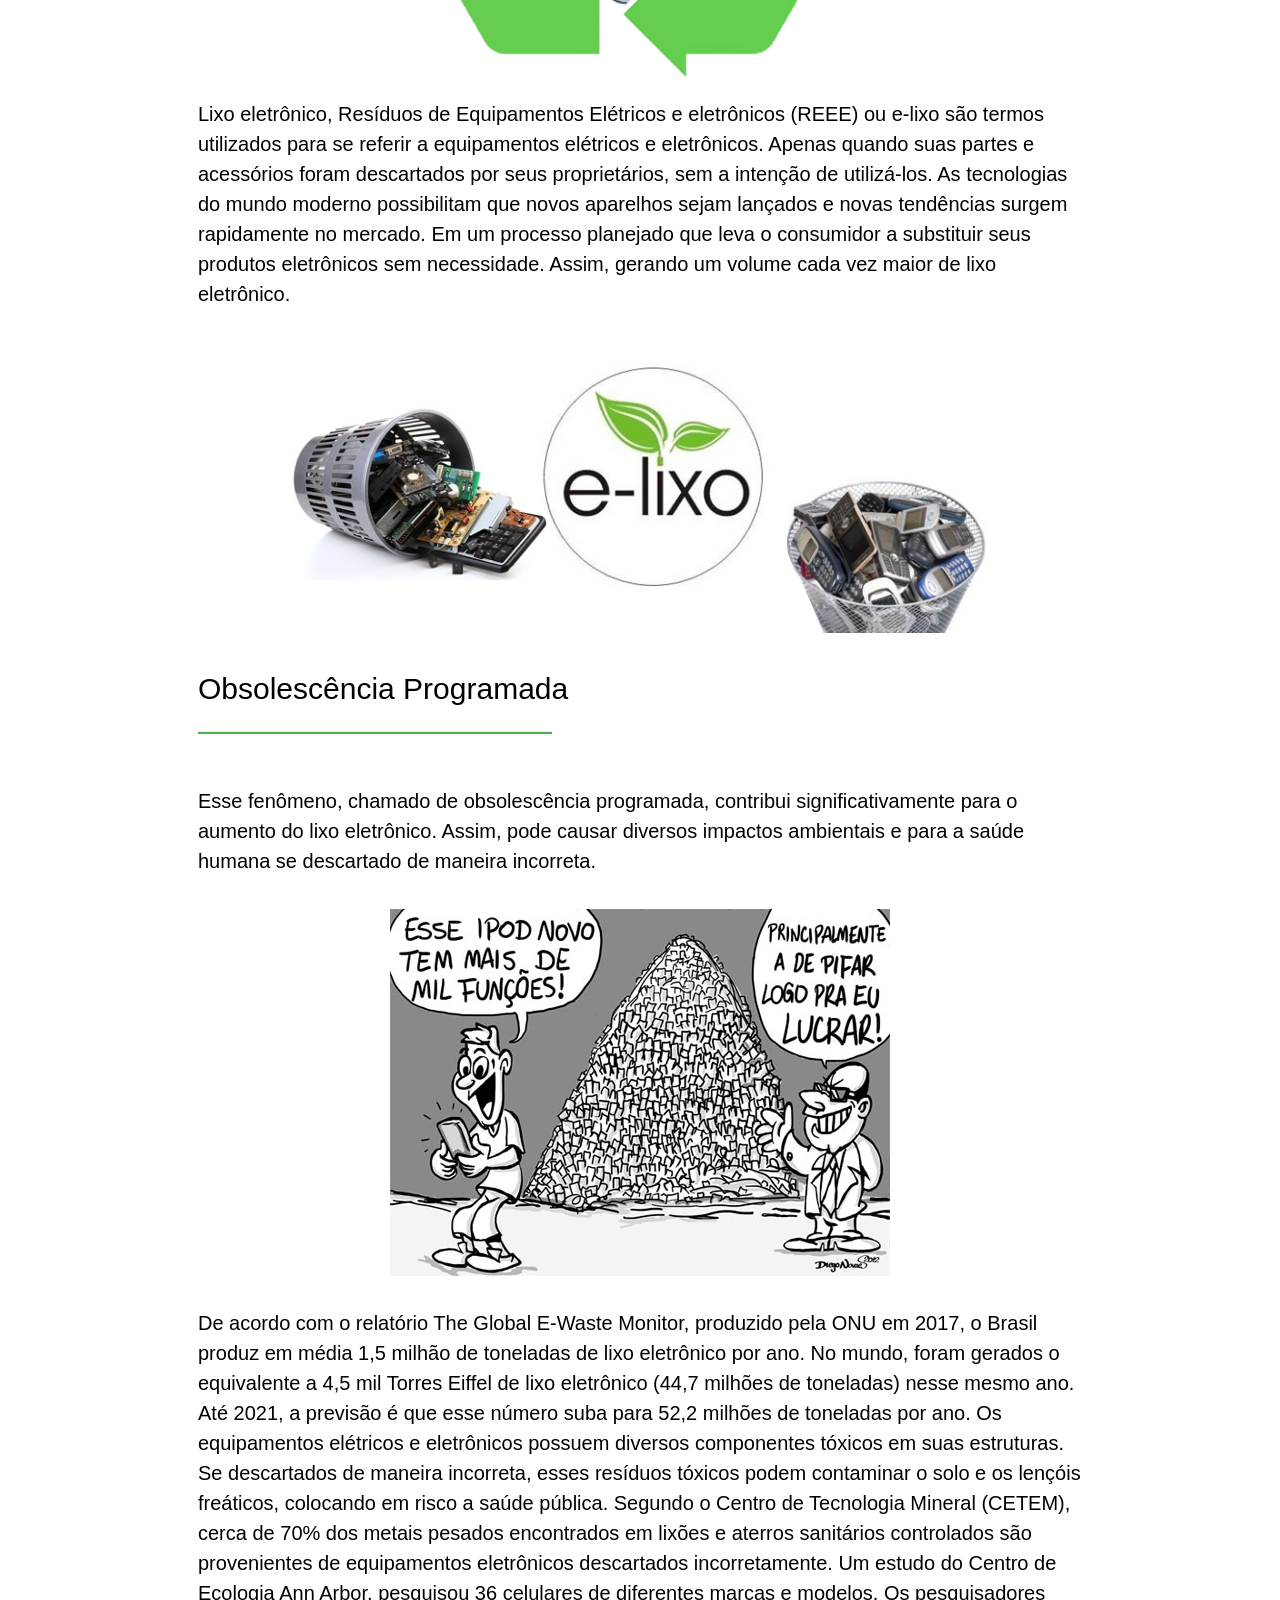
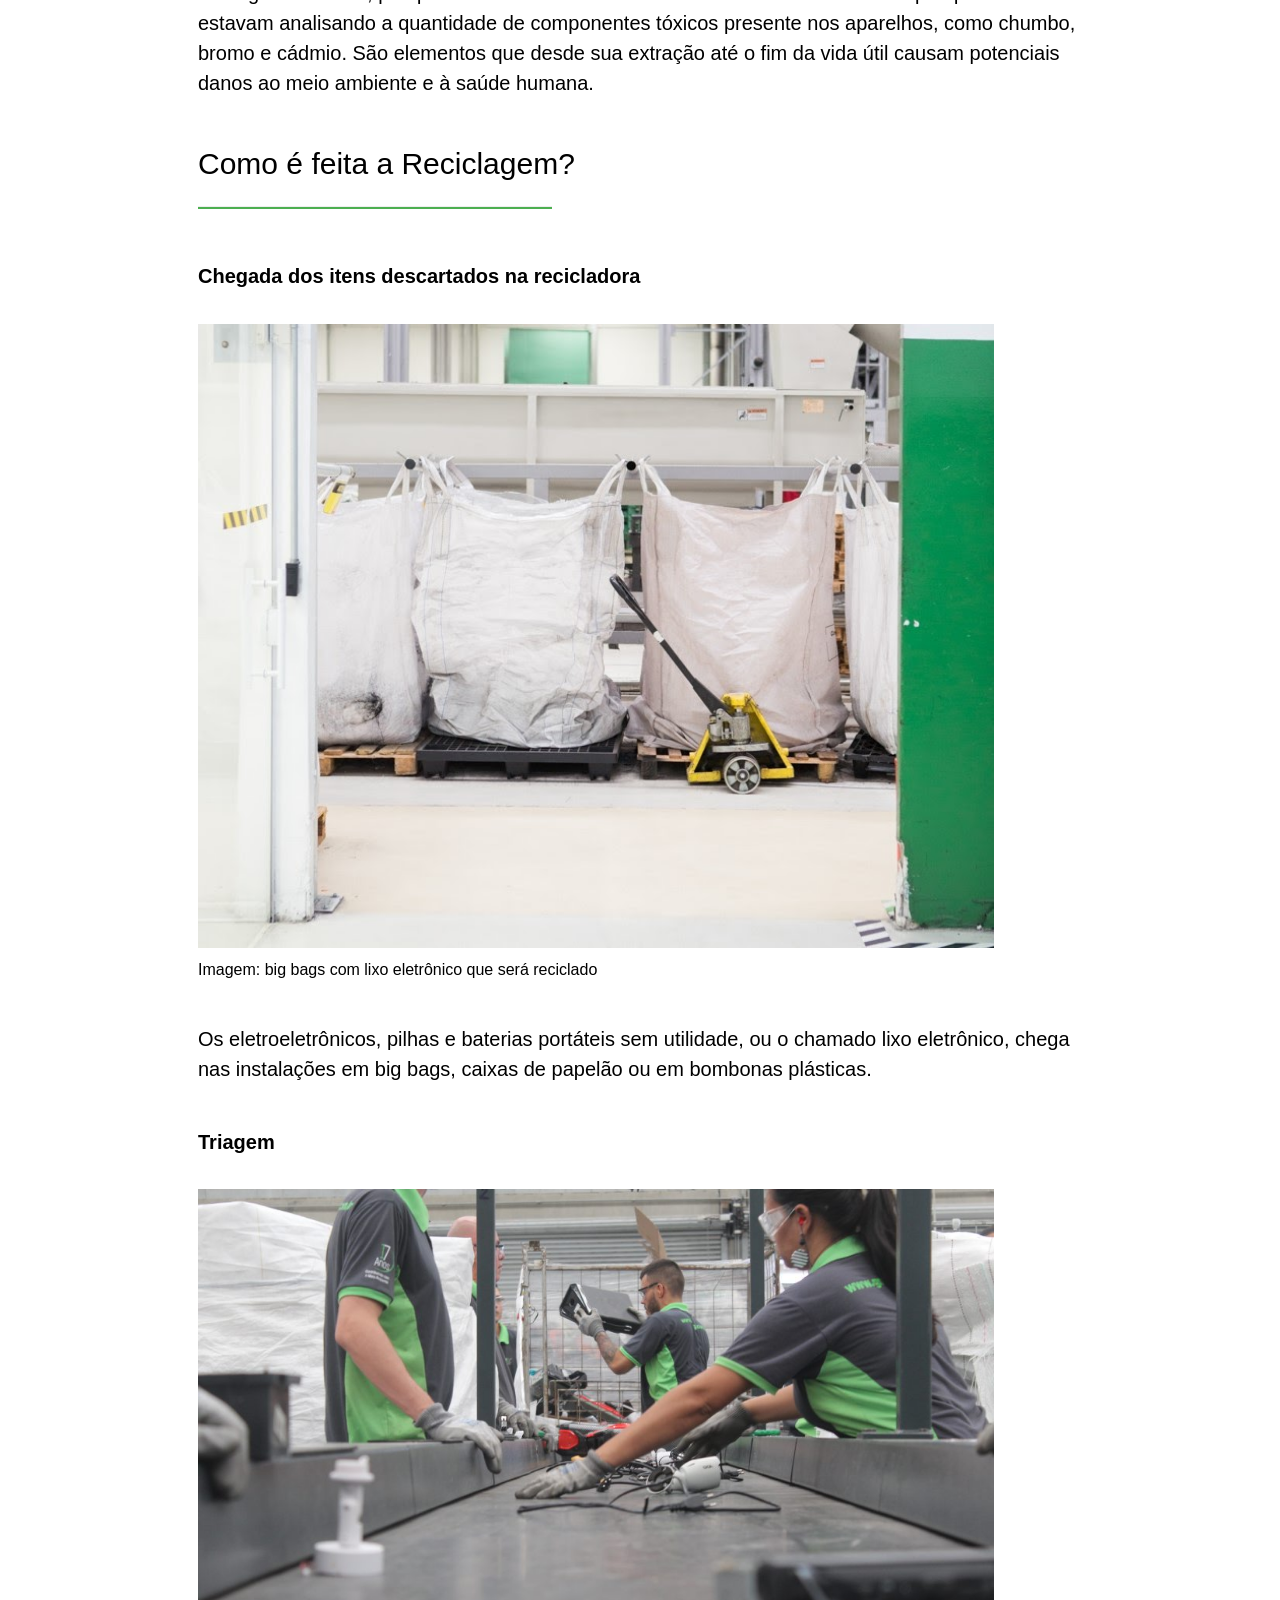
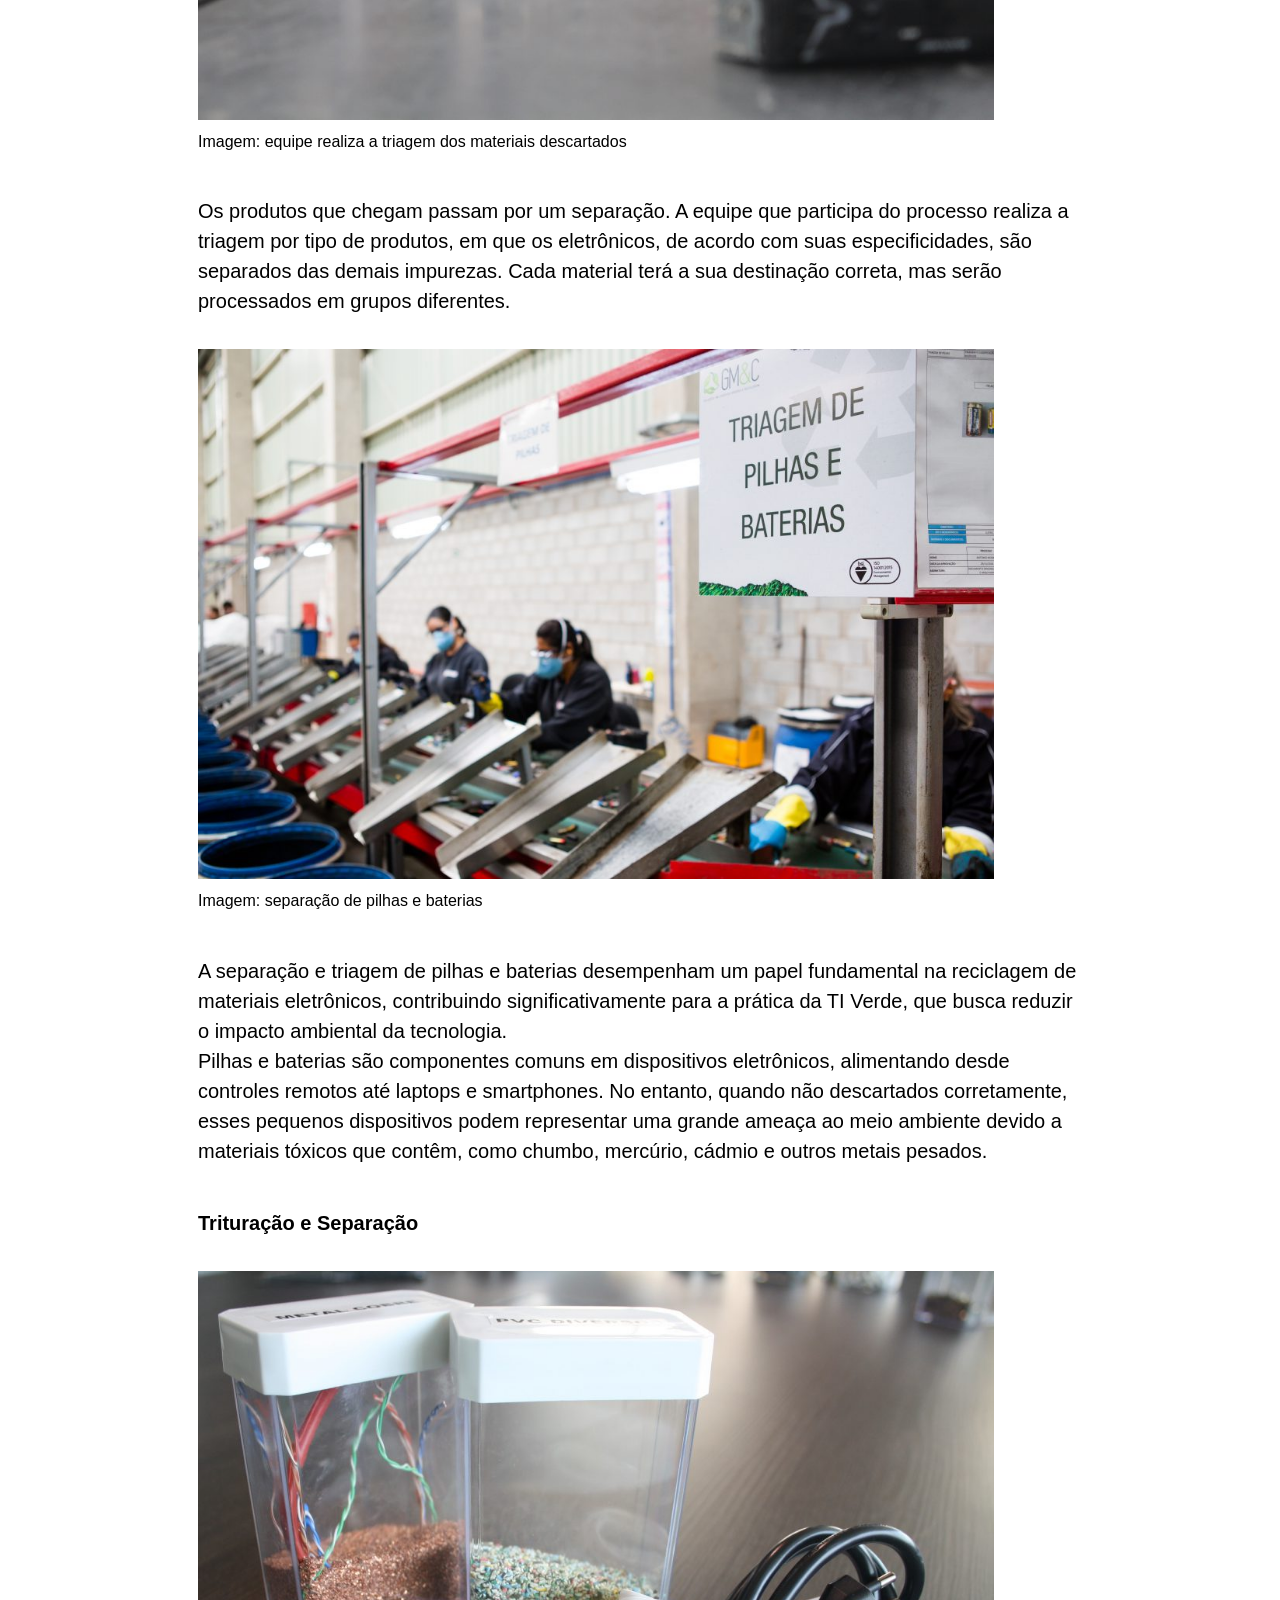
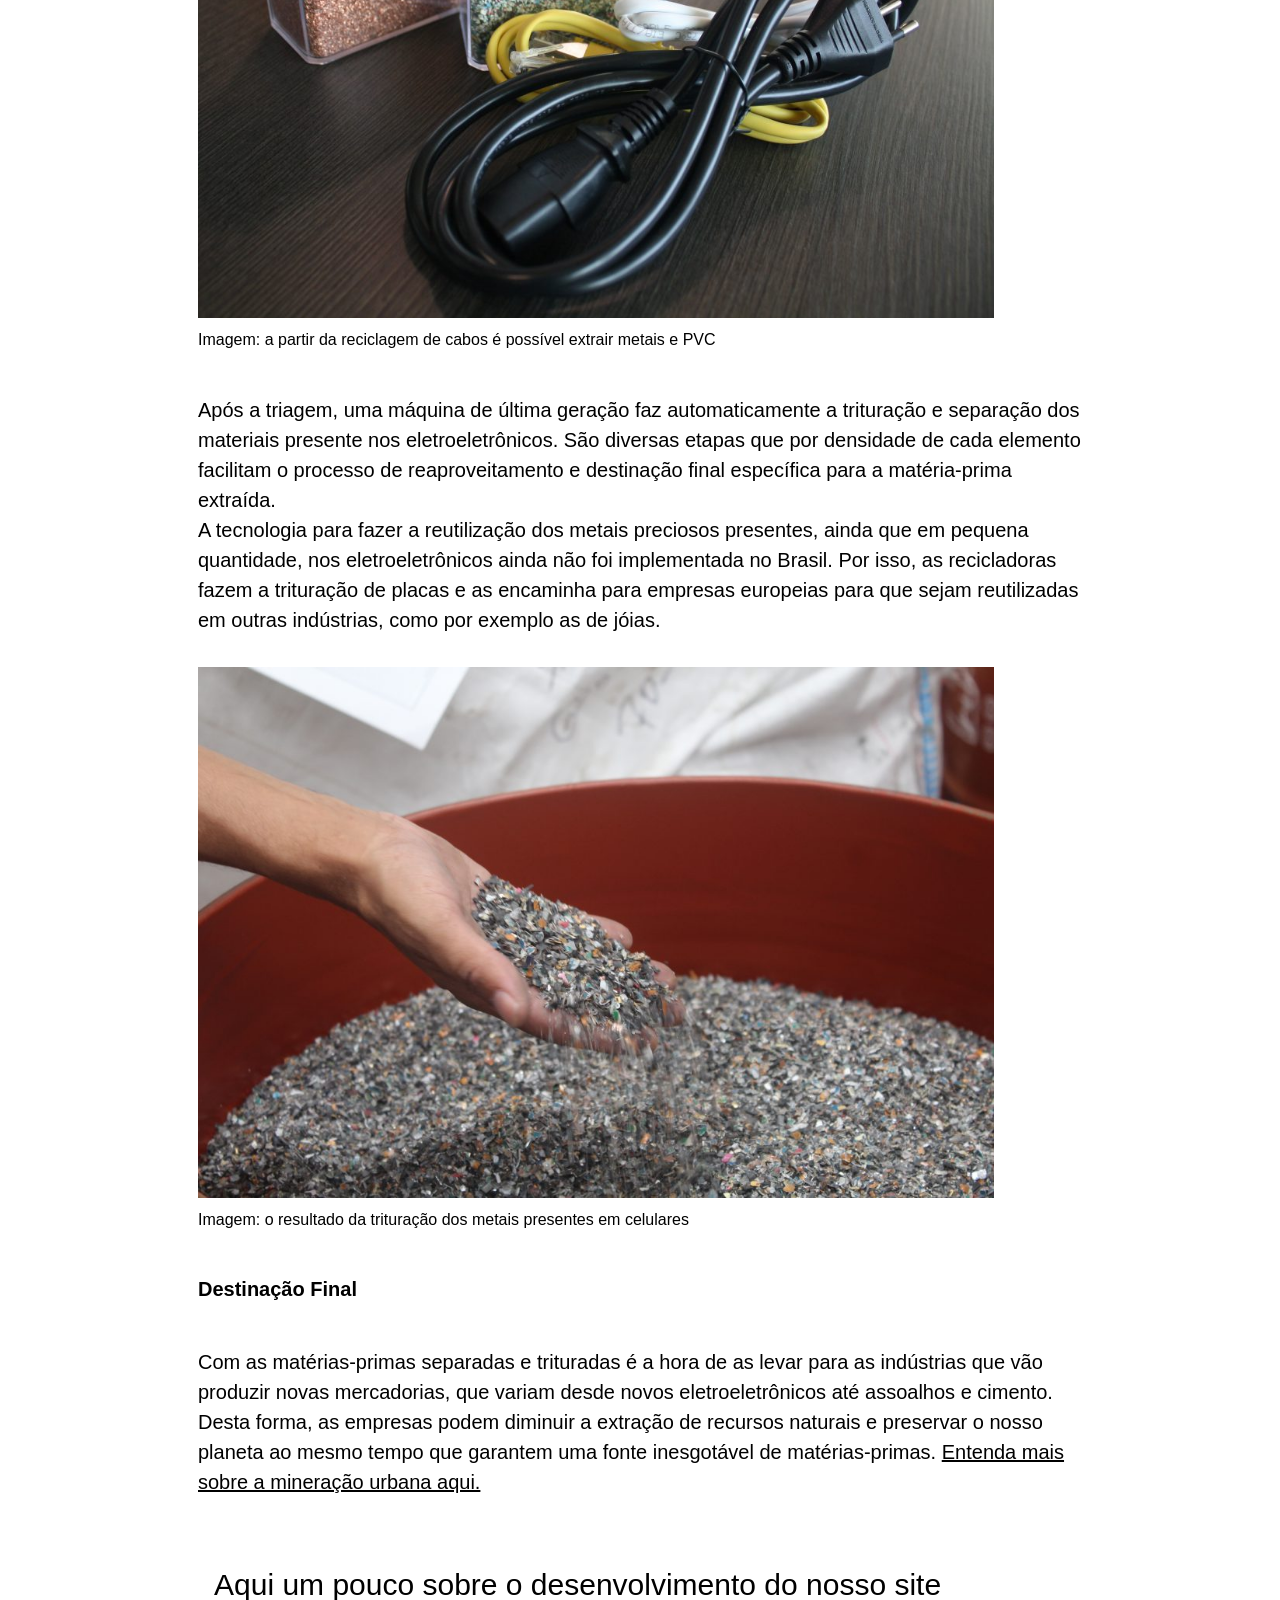
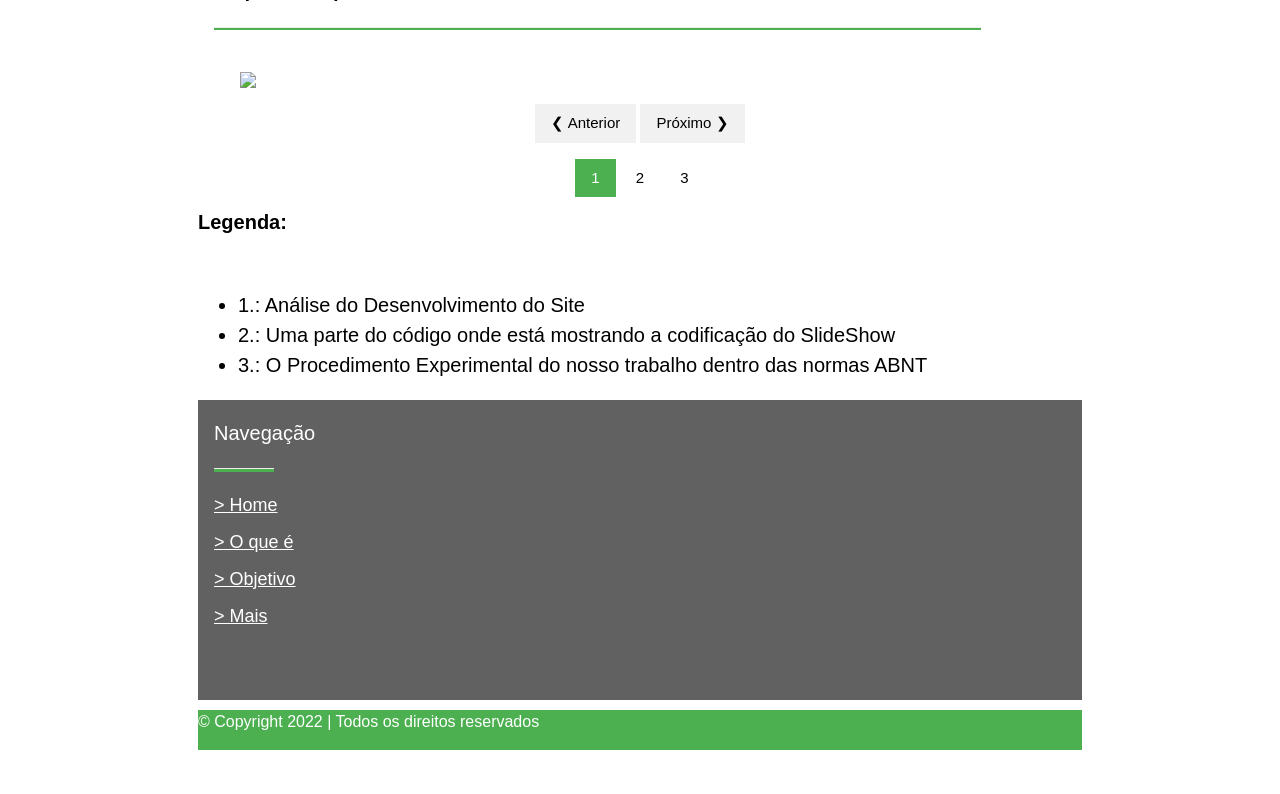
==== commit 6ee0fa9d: "Update index.html" ====
--- a/index.html
+++ b/index.html
@@ -11,7 +11,7 @@
   <title>TI Verde</title>
 </head>
 
-<body class="w3-container ">
+<body class="">
   <!-- Header -->
   <header class="w3-display-container w3-content w3-center" style="max-width:1500px;">
     <img class="w3-image" src="cu.jpg" alt="Me" width="1500" height="600">
@@ -31,7 +31,7 @@
     </div>
   </div>
 
-  
+
 
   <div class="w3-content w3-padding-large w3-margin-top" id="info">
 
@@ -202,7 +202,7 @@
             presente nos eletroeletrônicos.
             São diversas etapas que por densidade de cada elemento facilitam o processo de reaproveitamento e destinação
             final específica para a
-            matéria-prima extraída. <br>  
+            matéria-prima extraída. <br>
 
             A tecnologia para fazer a reutilização dos metais preciosos presentes, ainda que em pequena quantidade, nos
             eletroeletrônicos ainda
@@ -217,28 +217,107 @@
             desde novos eletroeletrônicos até assoalhos e cimento.
             Desta forma, as empresas podem diminuir a extração de recursos naturais e preservar o nosso planeta ao mesmo
             tempo que garantem
-            uma fonte inesgotável de matérias-primas. <a href="https://greeneletron.org.br/blog/o-que-e-a-mineracao-urbana/">Entenda mais sobre a mineração urbana aqui.</a> </h4><br>
+            uma fonte inesgotável de matérias-primas. <a
+              href="https://greeneletron.org.br/blog/o-que-e-a-mineracao-urbana/">Entenda mais sobre a mineração urbana
+              aqui.</a> </h4><br>
         </div>
       </div><br>
 
+      <div class="">
+        <div class="w3-container">
+          <h2>Aqui um pouco sobre o desenvolvimento do nosso site</h2>
+          <hr style="width: 90%; height: 2px;" class="w3-green "><br>
+        </div>
+
+        <div class="w3-content" style="max-width:800px">
+          <img class="mySlides" src="relatorio1.jpg" style="width:100%">
+          <img class="mySlides" src="relatorio2.PNG" style="width:100%">
+          <img class="mySlides" src="relatorio3.PNG" style="width:100%">
+        </div>
+
+        <div class="w3-center">
+          <div class="w3-section">
+            <button class="w3-button w3-light-grey" onclick="plusDivs(-1)">❮ Anterior</button>
+            <button class="w3-button w3-light-grey" onclick="plusDivs(1)">Próximo ❯</button>
+          </div>
+          <button class="w3-button demo" onclick="currentDiv(1)">1</button>
+          <button class="w3-button demo" onclick="currentDiv(2)">2</button>
+          <button class="w3-button demo" onclick="currentDiv(3)">3</button>
+        </div>
+        <h4 style="font-weight: bold;">Legenda: </h4><br>
+        <h4>
+          <ul>
+            <li>1.: Análise do Desenvolvimento do Site</li>
+            <li>2.: Uma parte do código onde está mostrando a codificação do SlideShow</li>
+            <li>3.: O Procedimento Experimental do nosso trabalho dentro das normas ABNT</li>
+          </ul>
+        </h4>
+        <script>
+          var slideIndex = 1;
+          showDivs(slideIndex);
+
+          function plusDivs(n) {
+            showDivs(slideIndex += n);
+          }
+
+          function currentDiv(n) {
+            showDivs(slideIndex = n);
+          }
+
+          function showDivs(n) {
+            var i;
+            var x = document.getElementsByClassName("mySlides");
+            var dots = document.getElementsByClassName("demo");
+            if (n > x.length) { slideIndex = 1 }
+            if (n < 1) { slideIndex = x.length }
+            for (i = 0; i < x.length; i++) {
+              x[i].style.display = "none";
+            }
+            for (i = 0; i < dots.length; i++) {
+              dots[i].className = dots[i].className.replace(" w3-green", "");
+            }
+            x[slideIndex - 1].style.display = "block";
+            dots[slideIndex - 1].className += " w3-green";
+          }
+        </script>
+        <!--Site em Construção-->
+      </div class="">
       <div>
-        
+        <div class="w3-dark-grey" style="width:100% ; height:300px;">
+          <div class="w3-container w3-padding">
+            <h4 class="w3-text-white">Navegação</h4>
+            <hr style="width: 60px; height: 3px;" class="w3-green ">
+            <h5 class="w3-text-white">
+              <a href="index.html"> > Home</a>
+            </h5>
+            <h5 class="w3-text-white">
+              <a href="#info"> > O que é</a>
+            </h5>
+            <h5 class="w3-text-white">
+              <a href="#objetivo"> > Objetivo</a>
+            </h5>
+            <h5 class="w3-text-white">
+              <a href="#mais"> > Mais</a>
+            </h5>
+          </div>
+        </div>
+        <div class="w3-green" style="width:100% ; height:40px;">
+          <h6> © Copyright 2022 | Todos os direitos reservados</h6>
+        </div>
+
+
+        <div vw class="enabled">
+          <div vw-access-button class="active"></div>
+          <div vw-plugin-wrapper>
+            <div class="vw-plugin-top-wrapper"></div>
+          </div>
+        </div>
+        <script src="https://vlibras.gov.br/app/vlibras-plugin.js"></script>
+        <script>
+          new window.VLibras.Widget('https://vlibras.gov.br/app');
+        </script>
       </div>
-      <!--Site em Construção-->
-
-
-      <div vw class="enabled">
-        <div vw-access-button class="active"></div>
-        <div vw-plugin-wrapper>
-          <div class="vw-plugin-top-wrapper"></div>
-        </div>
-      </div>
-      <script src="https://vlibras.gov.br/app/vlibras-plugin.js"></script>
-      <script>
-        new window.VLibras.Widget('https://vlibras.gov.br/app');
-      </script>
-
-
+    </div>
 </body>
 
-</html>+</html>
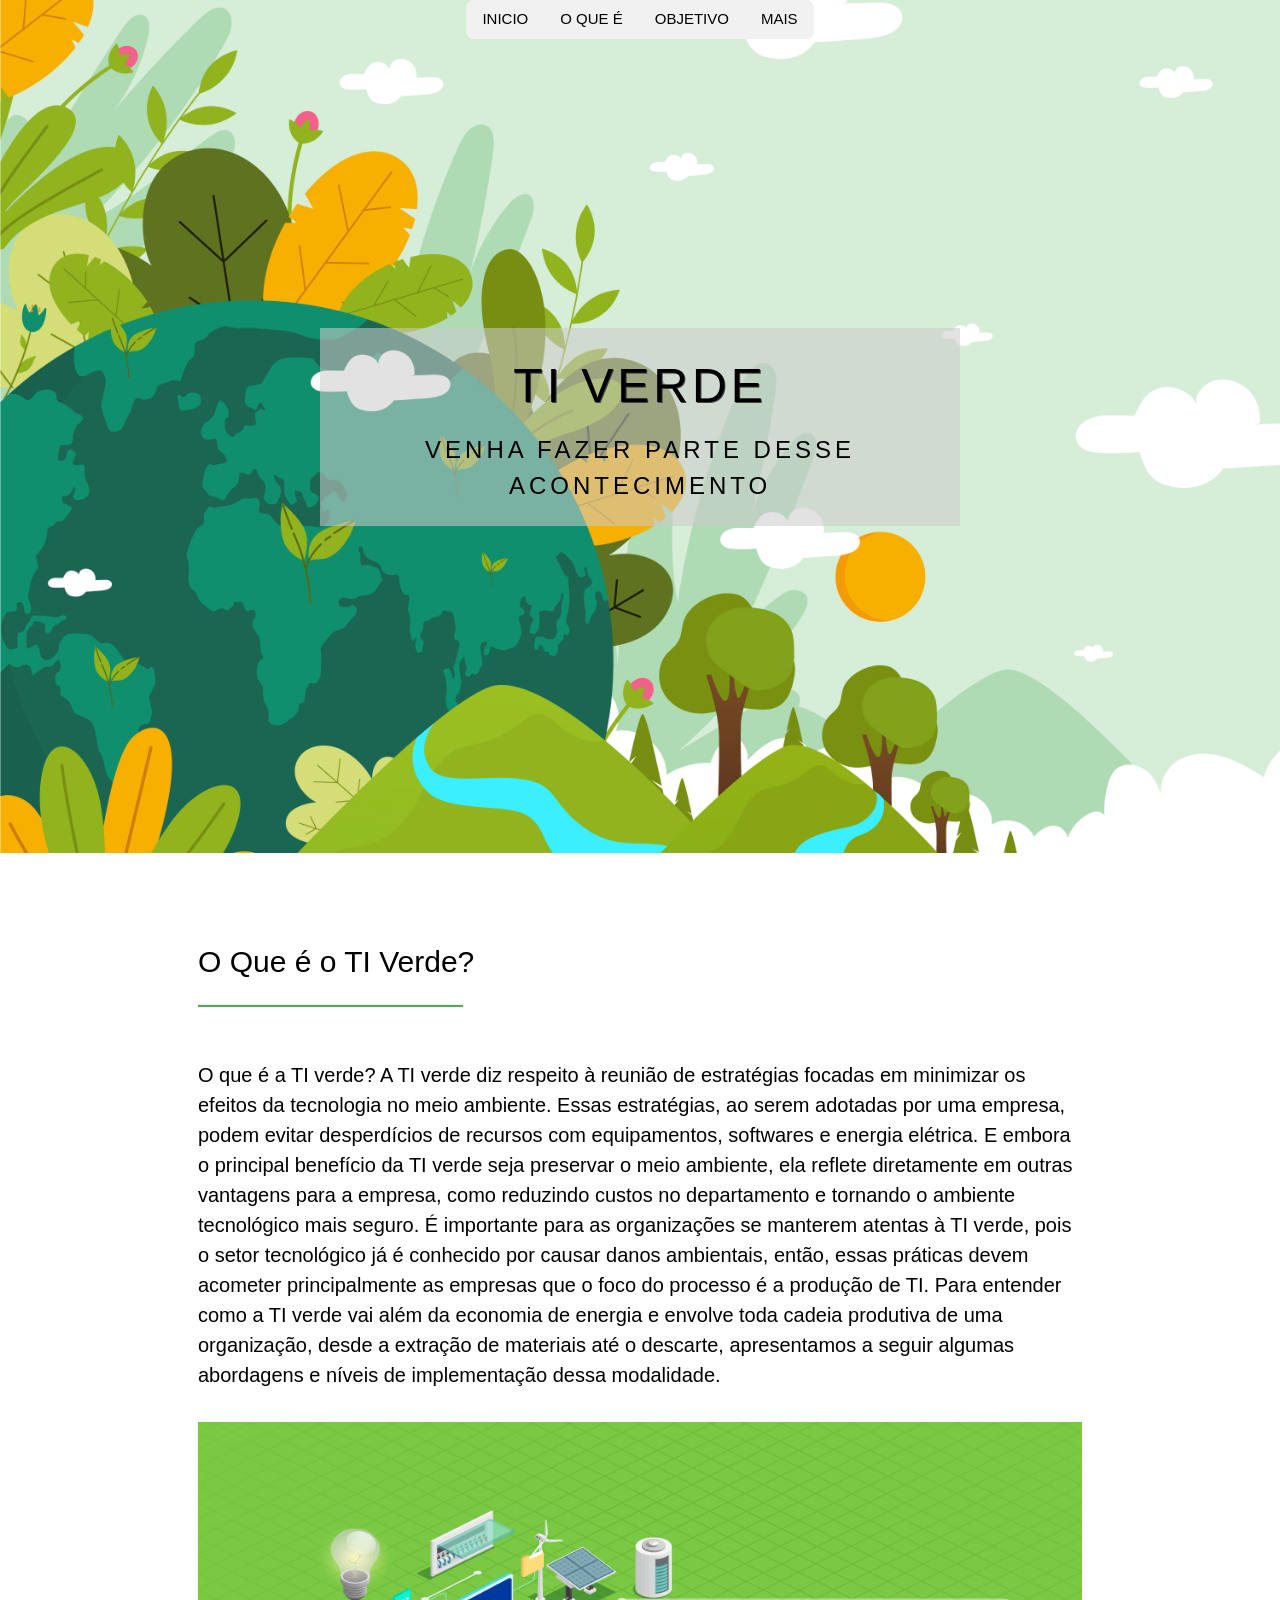
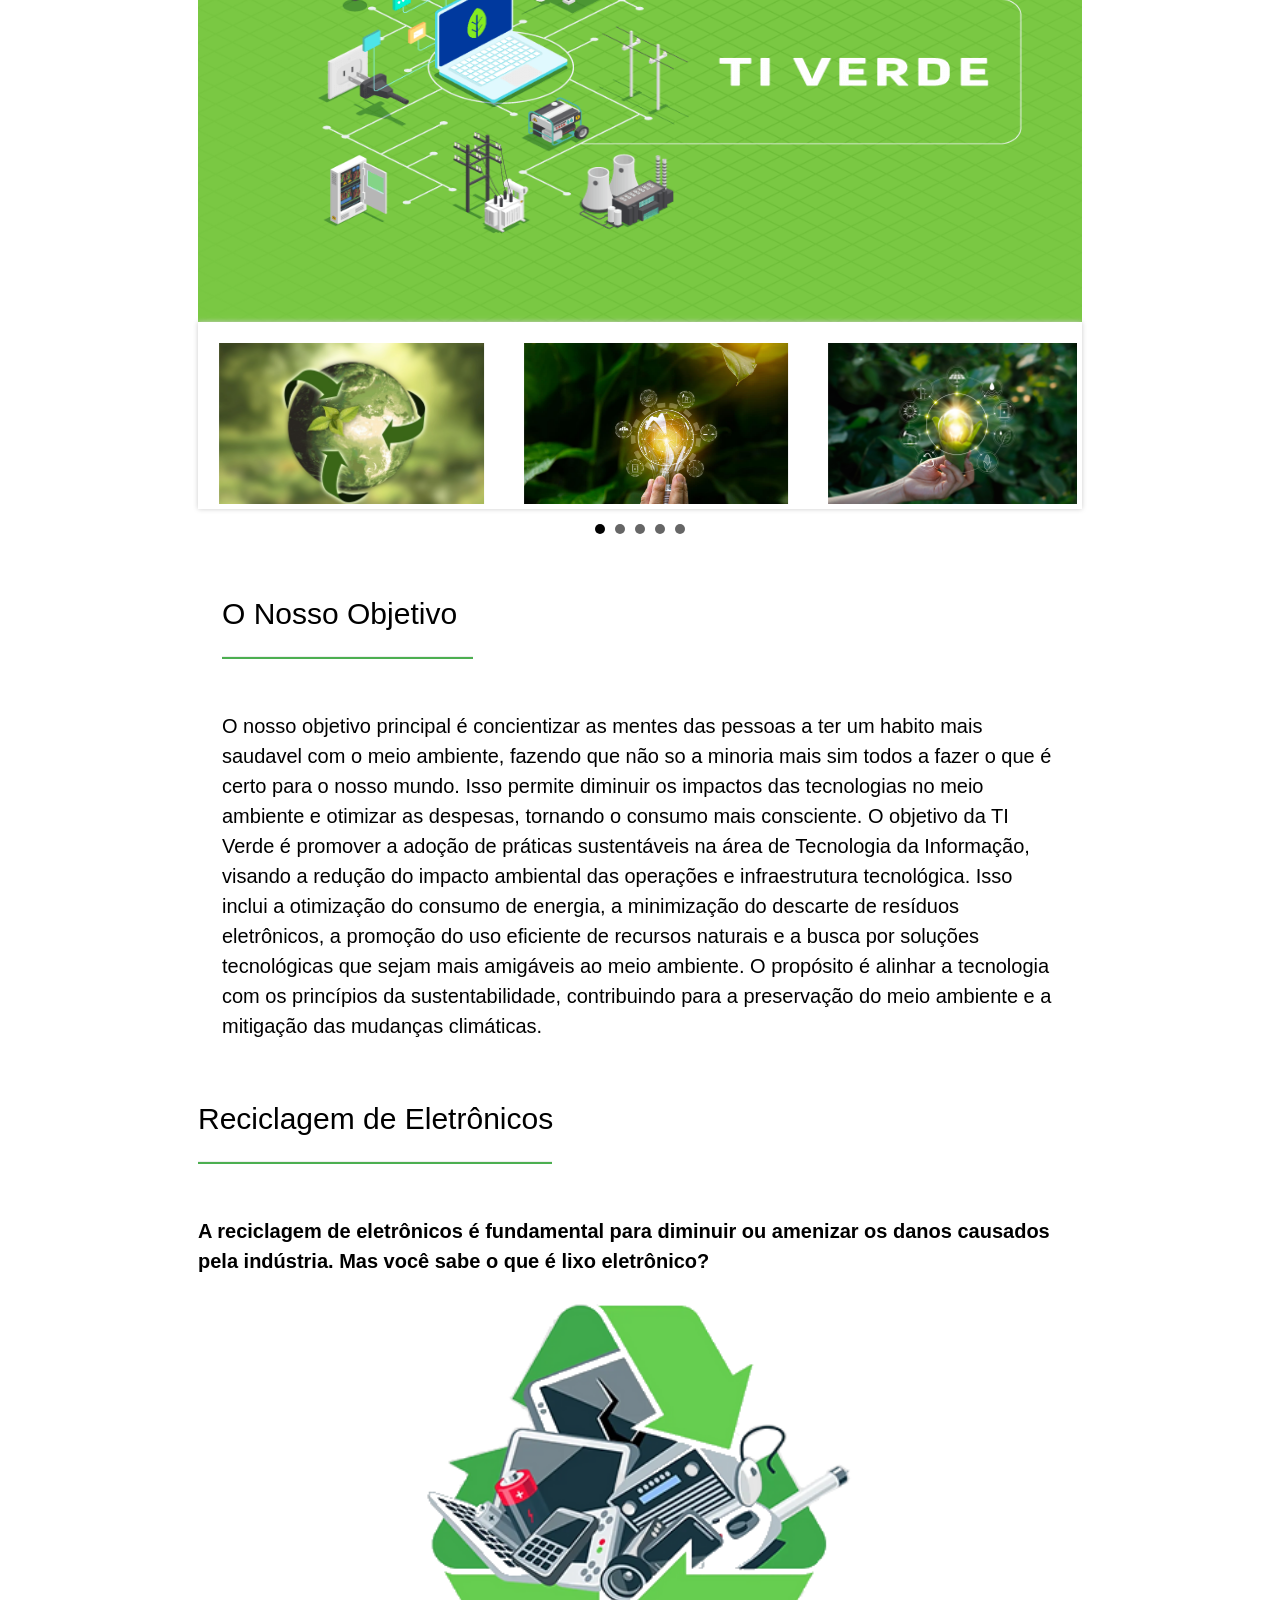
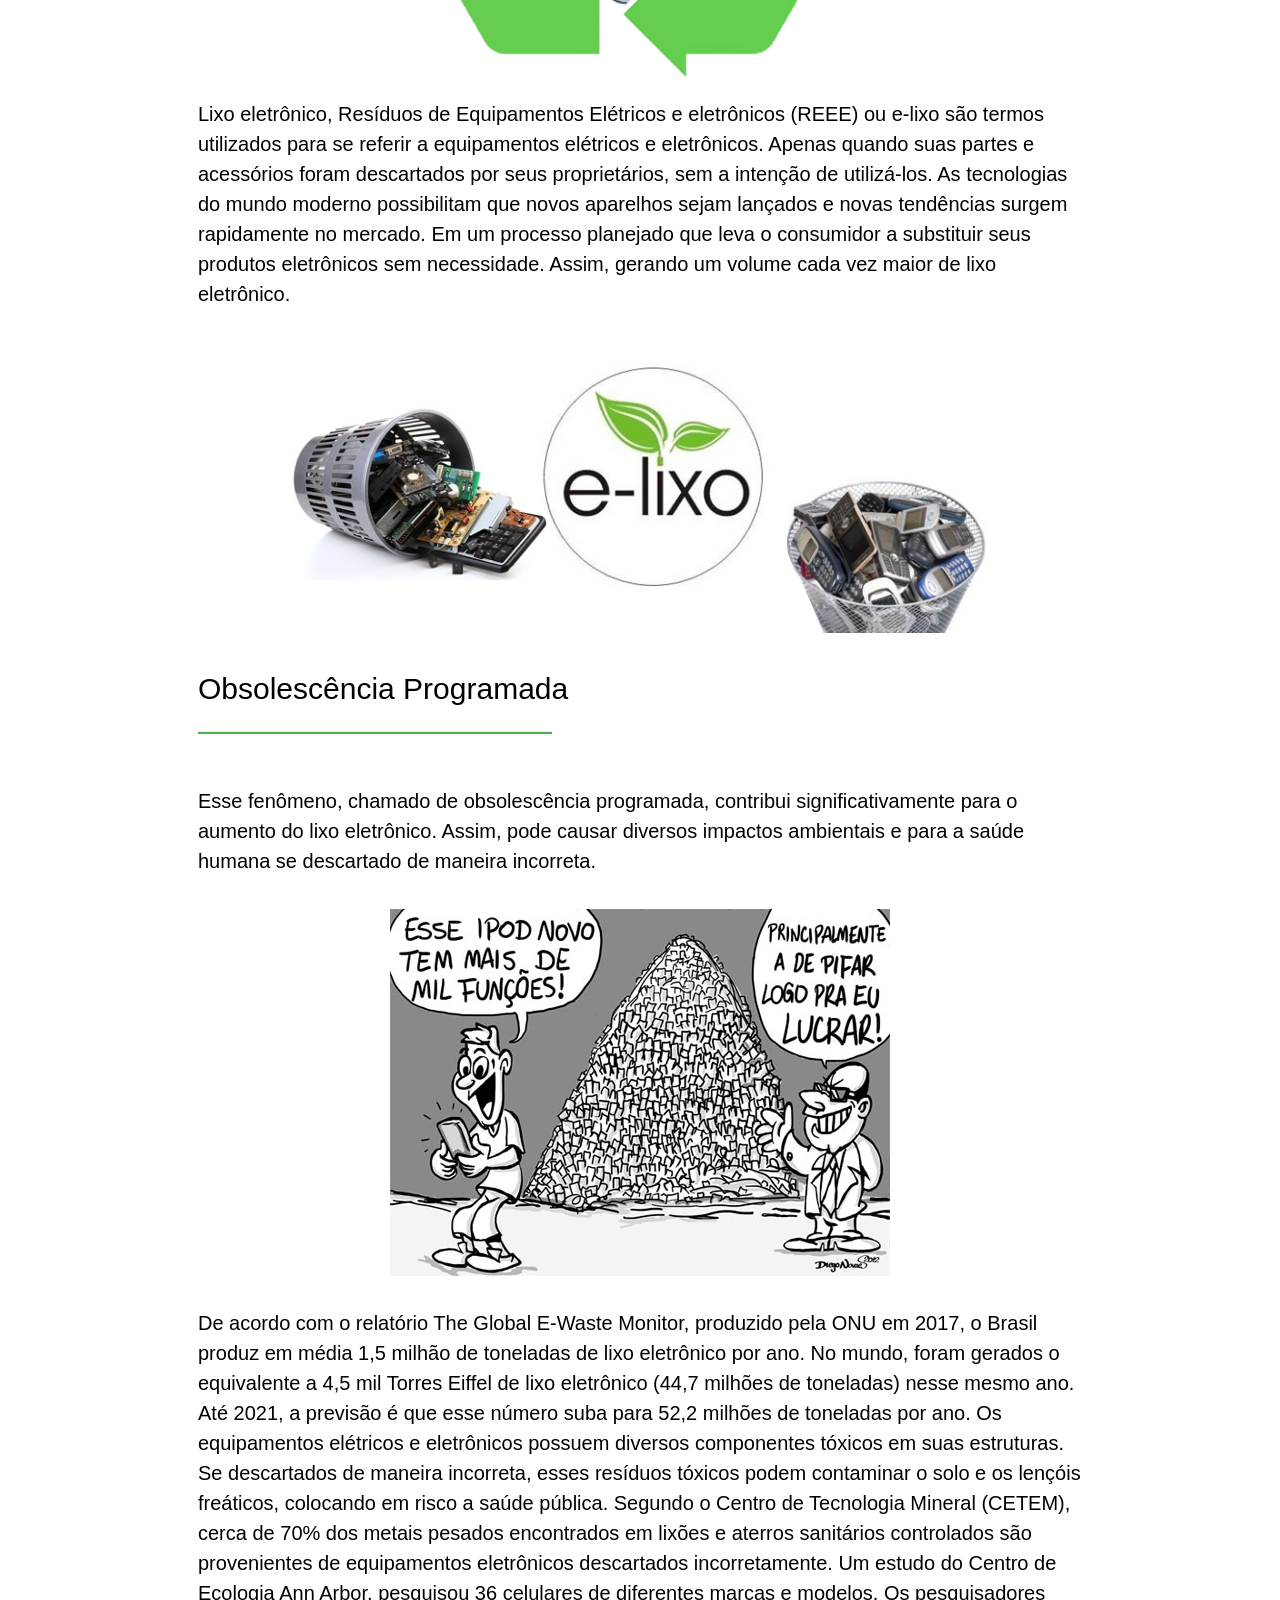
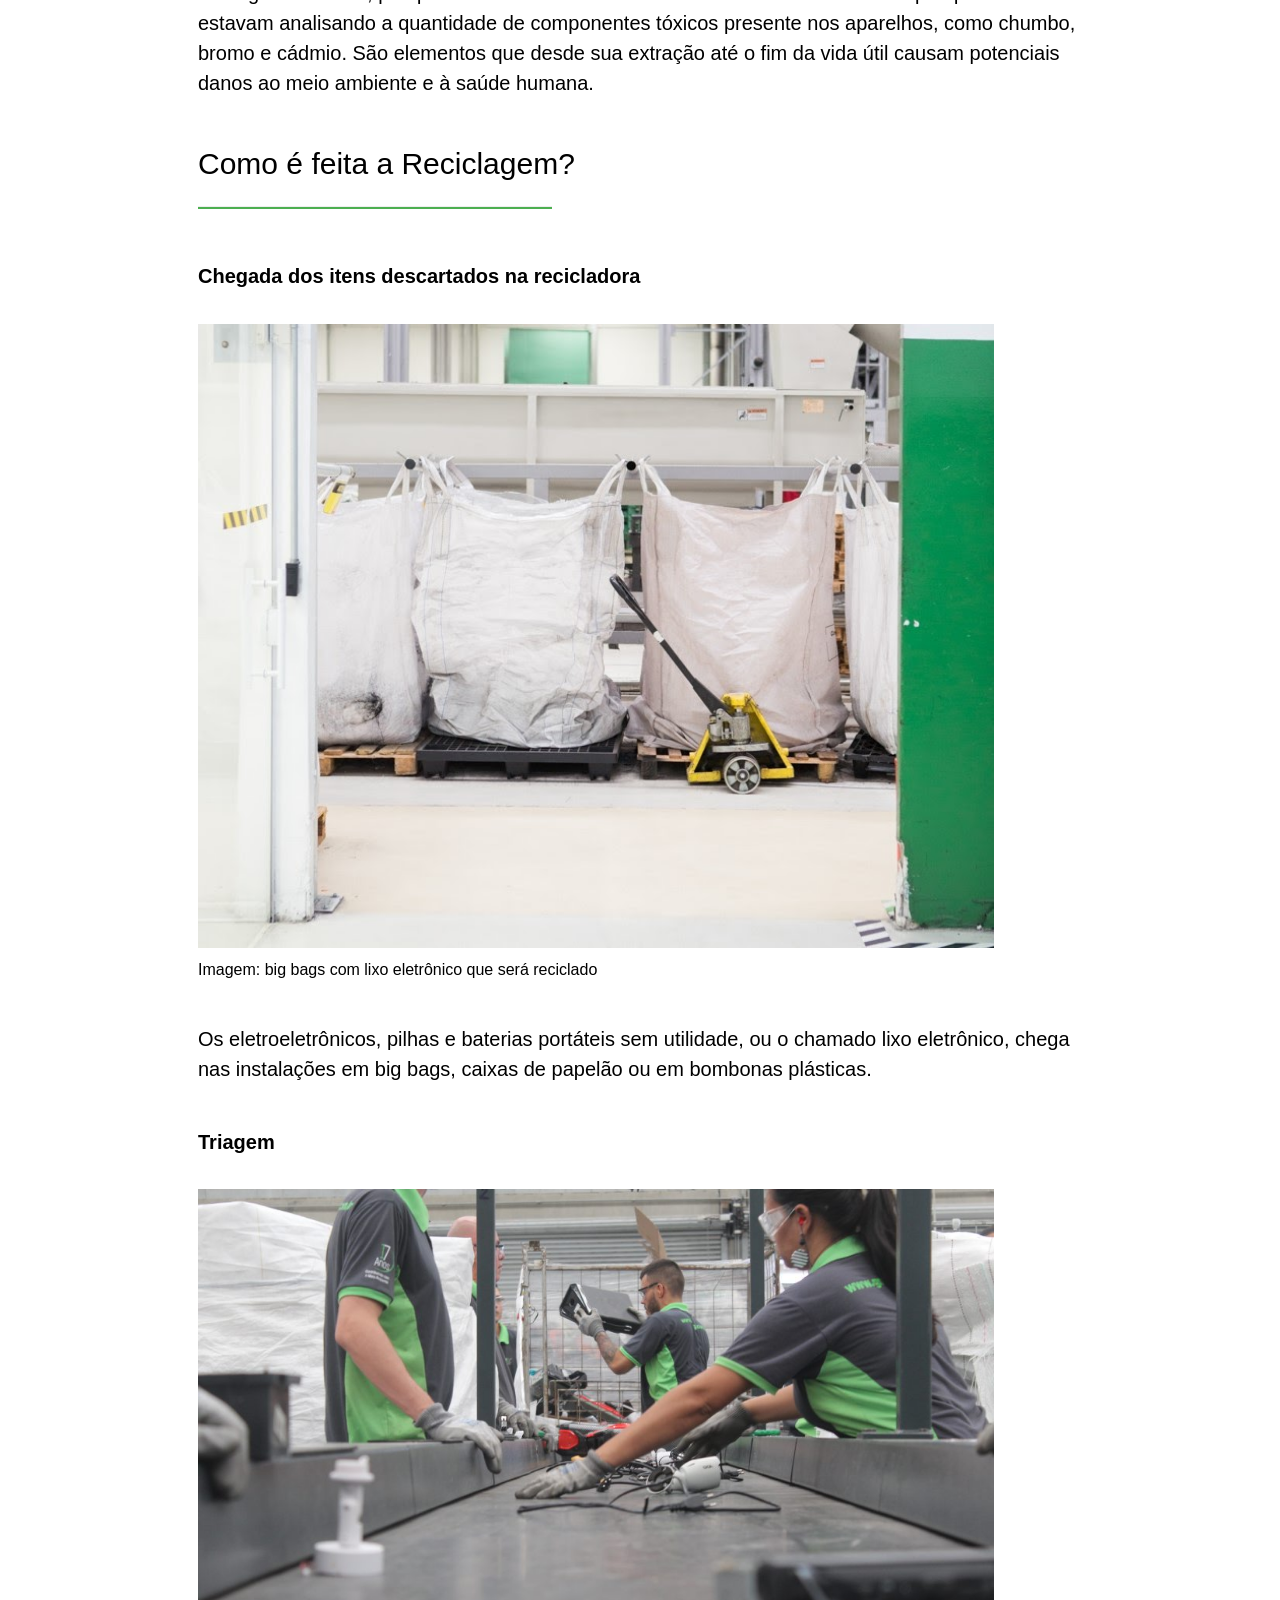
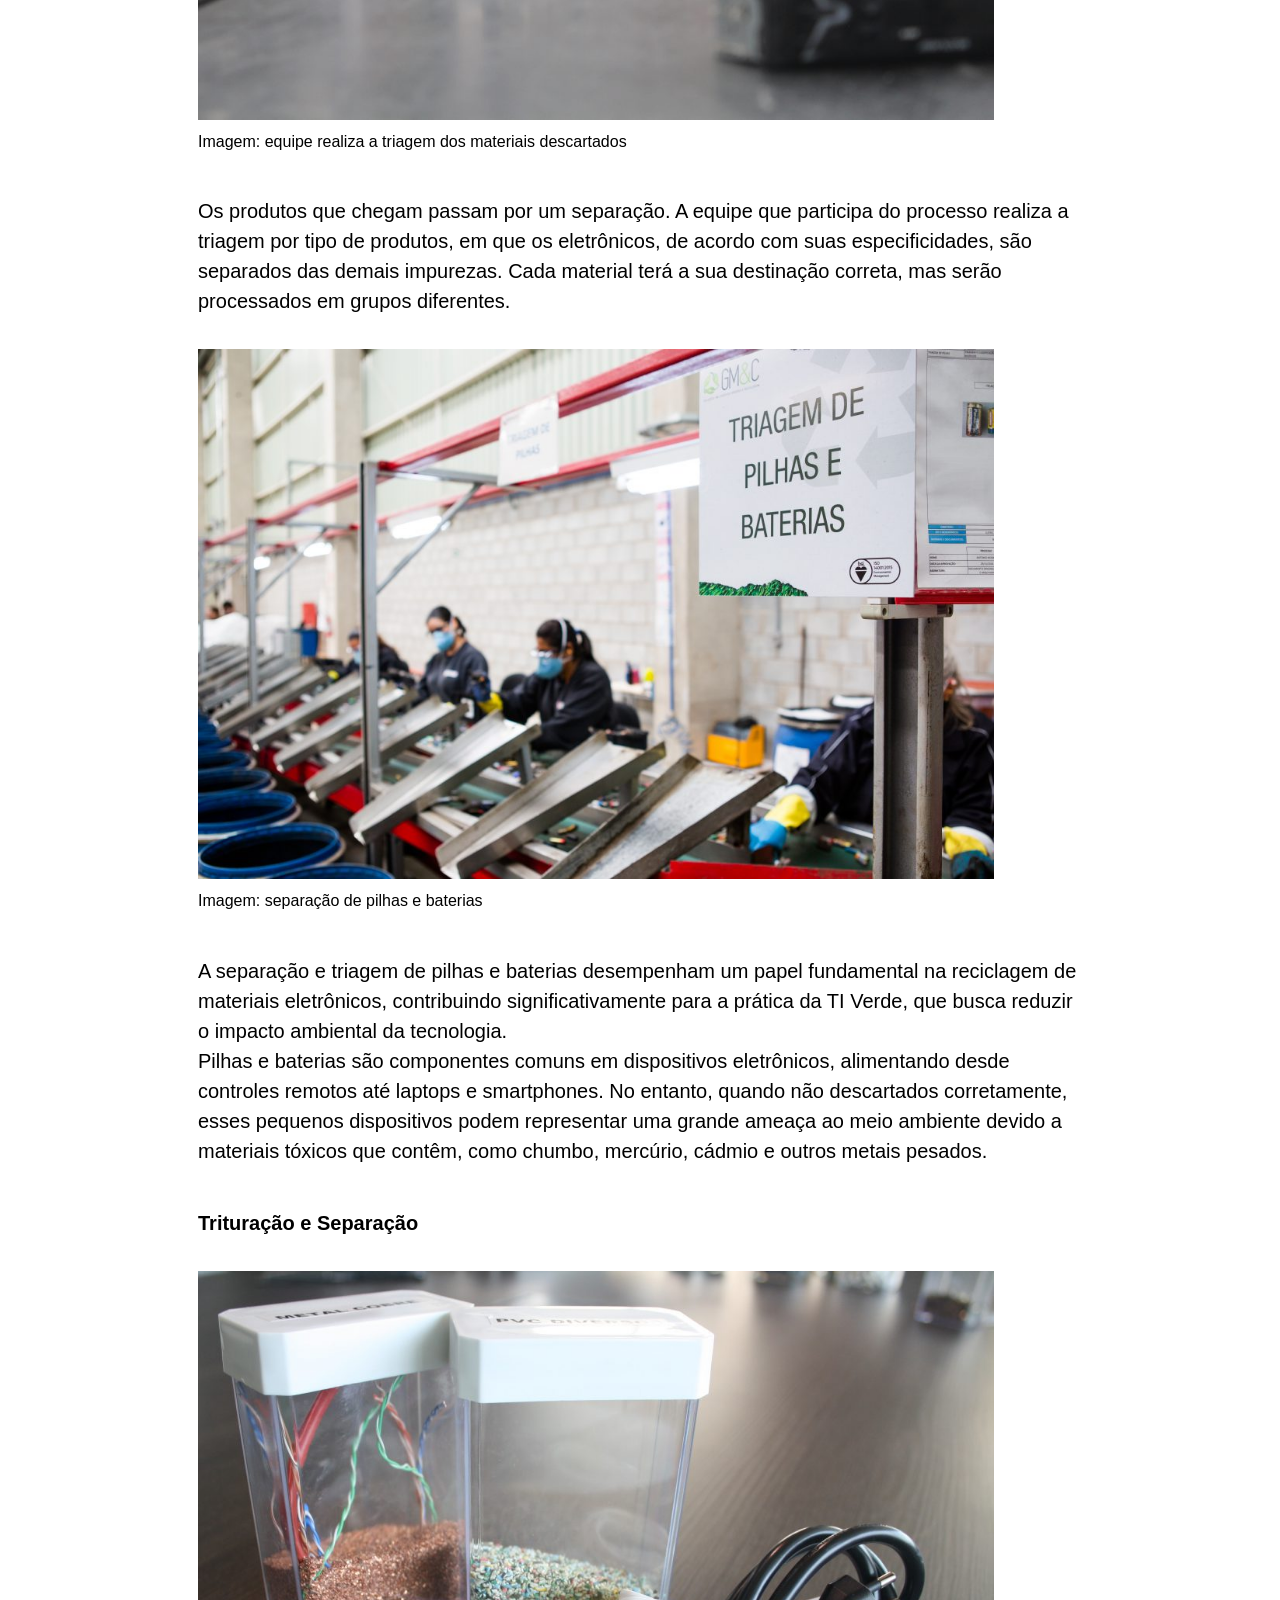
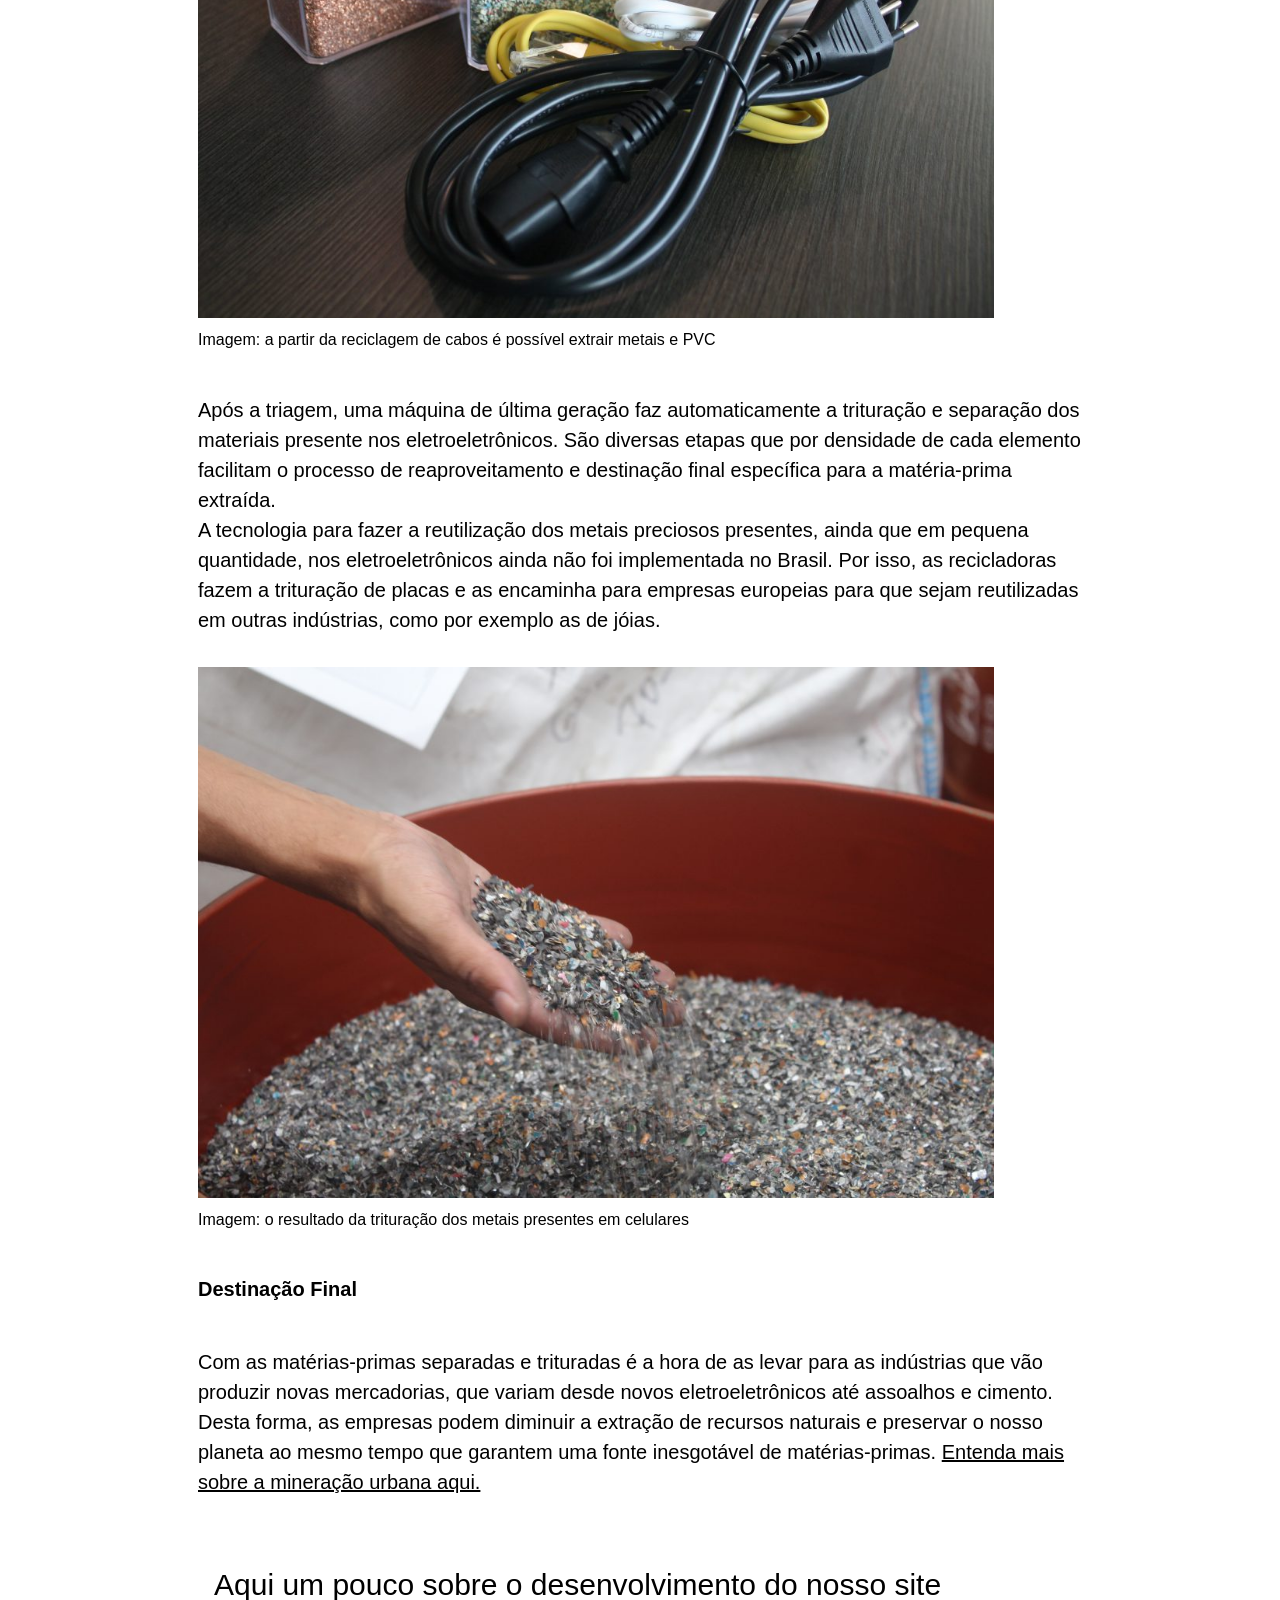
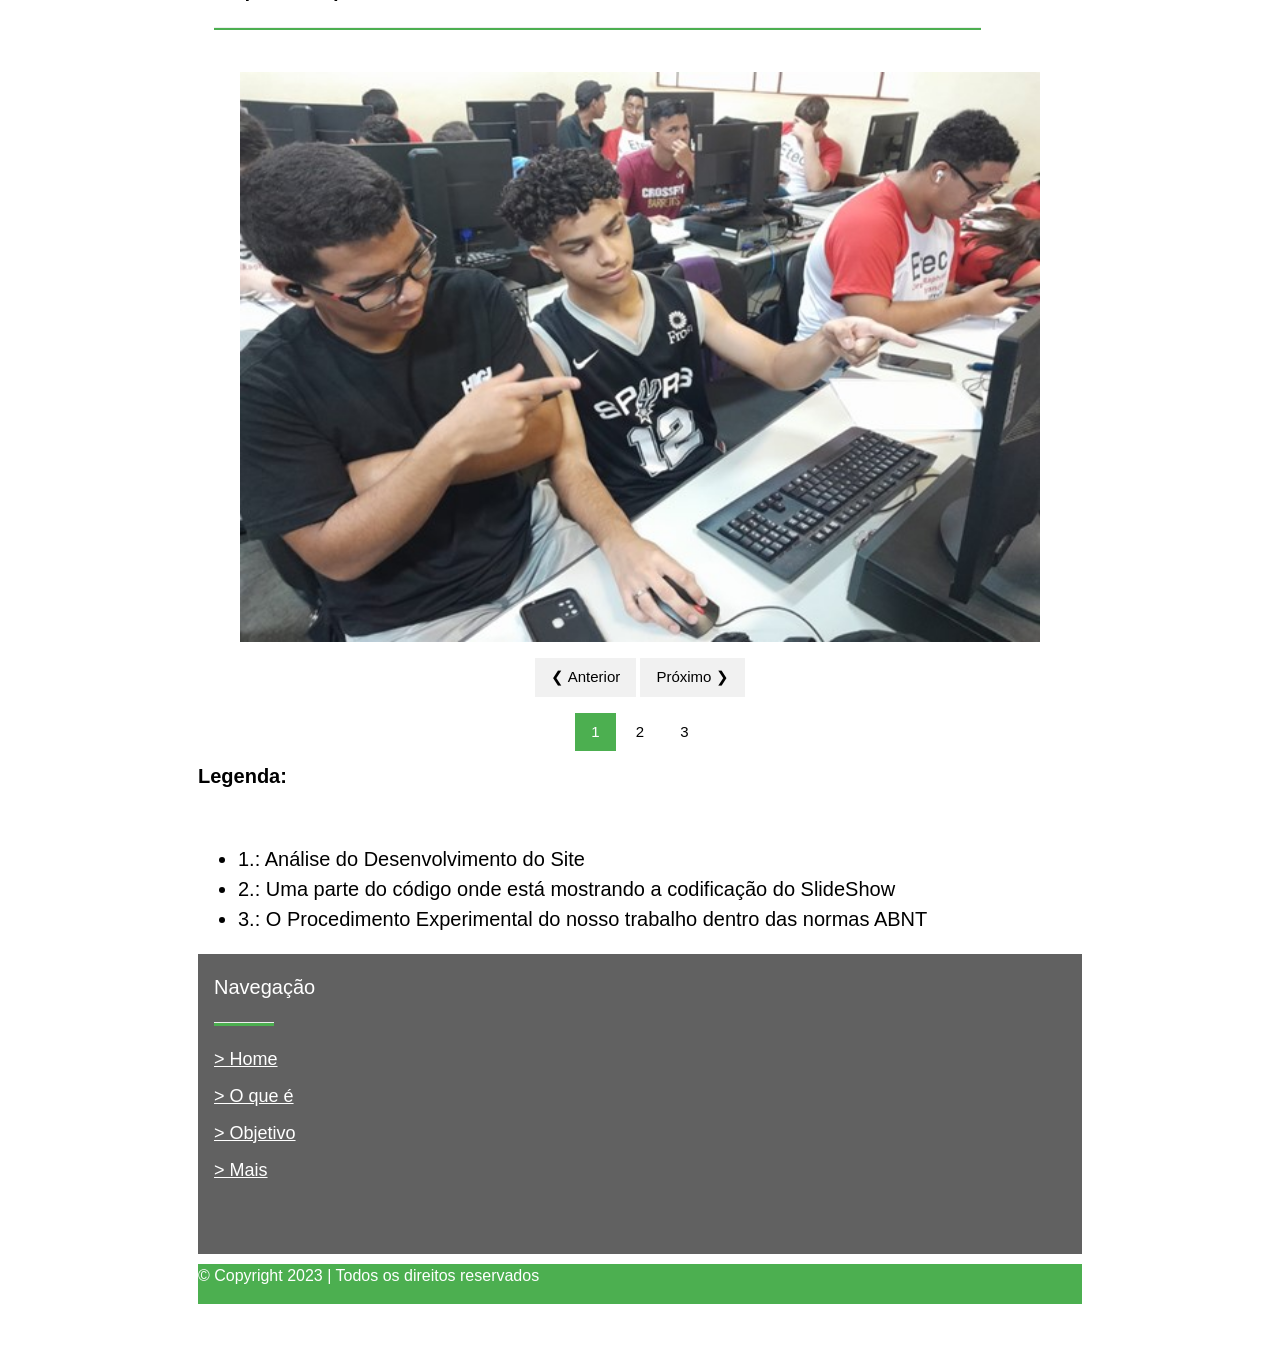
==== commit 2ff6ef8d: "Update index.html" ====
--- a/index.html
+++ b/index.html
@@ -302,7 +302,7 @@
           </div>
         </div>
         <div class="w3-green" style="width:100% ; height:40px;">
-          <h6> © Copyright 2022 | Todos os direitos reservados</h6>
+          <h6> © Copyright 2023 | Todos os direitos reservados</h6>
         </div>
 
 
